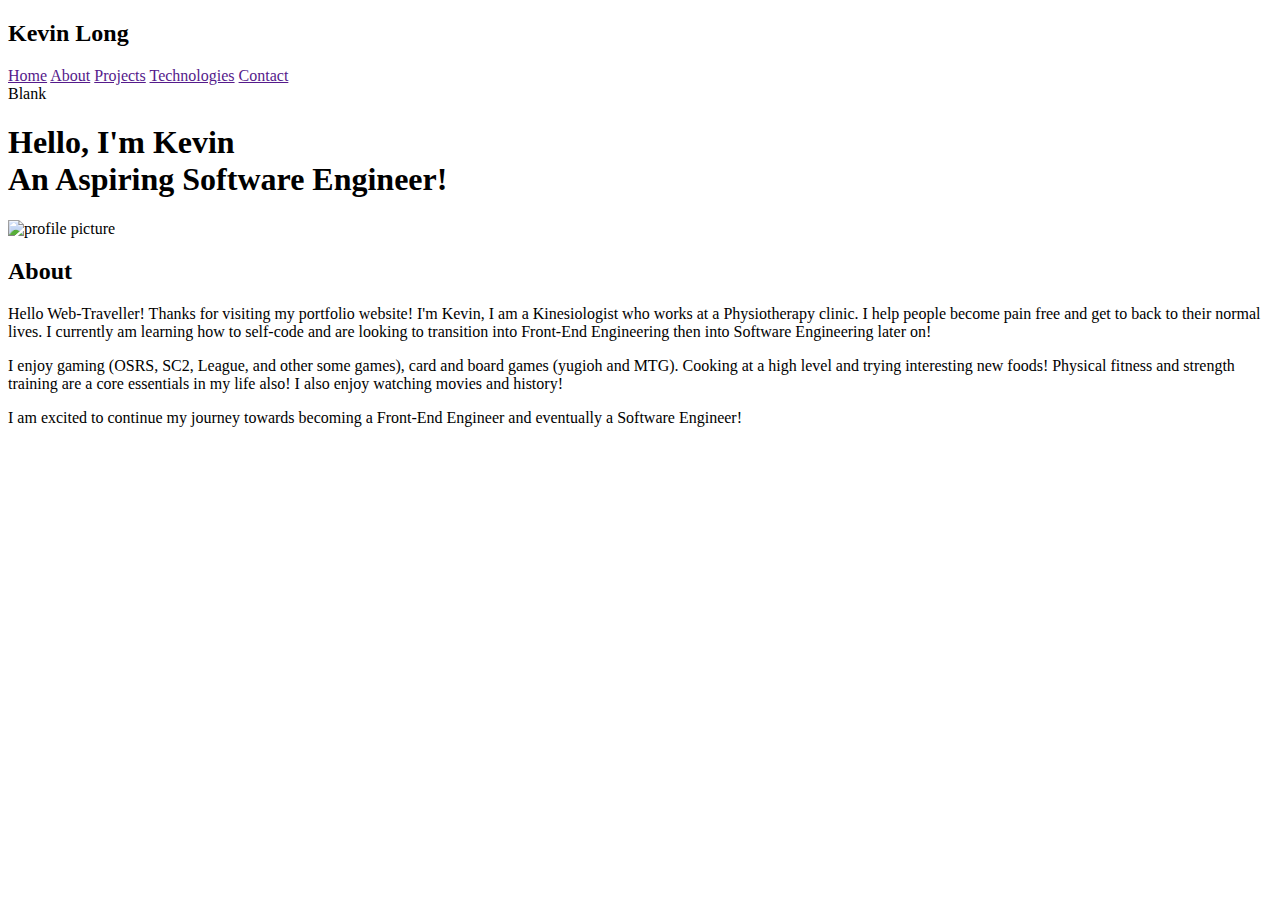
==== index.html @ 636cba10 "Testing Commit Changes" ====
<!DOCTYPE html>
    <body class = 'main'>
        <head>
            <meta charset="UTF-8" />
            <meta http-equiv="X-UA-Compatible" content="IE=edge" />
            <meta name="viewport" content="width=device-width, initial-scale=1.0" />
            <link rel="stylesheet" type="text/css" href="/CSS Styling/Mainsite-styling.css"/> 
            <!-- <link rel="stylesheet" type="text/css" href="/CSS Styling/Mainsite-styling.css"/> -->
        </head>

        <nav class ='nav-bar'>
            
            <div class = 'nav-items'>
                <div id = 'logo'><h2>Kevin Long</h2></div>
                <div class = 'nav-item'>
                    <a class = 'nav-item' href = "">Home</a>
                    <a class = 'nav-item' href = "">About</a>
                    <a class = 'nav-item' href = "">Projects</a>
                    <a class = 'nav-item' href = "">Technologies</a>
                    <a class = 'nav-item' href = "">Contact</a>
                </div>
                <div id ='blank'>Blank</div>
            </div>
          
        </nav>

        <div class = 'main-page'>
            <h1>Hello, I'm Kevin <br> An Aspiring Software Engineer!</h1>
            <img class = 'display-picture' src = './Images/portfolio dp.jpg' alt = 'profile picture'>
        </div>

     
        <div class = 'about'>
            <h2>About</h2>
                <p>
                Hello Web-Traveller! Thanks for visiting my portfolio website! 
                I'm Kevin, I am a Kinesiologist who works at a Physiotherapy clinic. I help people become pain free and get to back to their normal lives. 
                I currently am learning how to self-code and are looking to transition into Front-End Engineering then into Software Engineering later on!
                </p>
                <p>
                I enjoy gaming (OSRS, SC2, League, and other some games), card and board games (yugioh and MTG). Cooking at a high level and trying interesting new foods!
                Physical fitness and strength training are a core essentials in my life also! I also enjoy watching movies and history! 
                </p>

                <p>
                I am excited to continue my journey towards becoming a Front-End Engineer and eventually a Software Engineer!
                </p>
        </div>

        <!--Javascript Section-->
        

        <script>

        </script>
        
    </body>
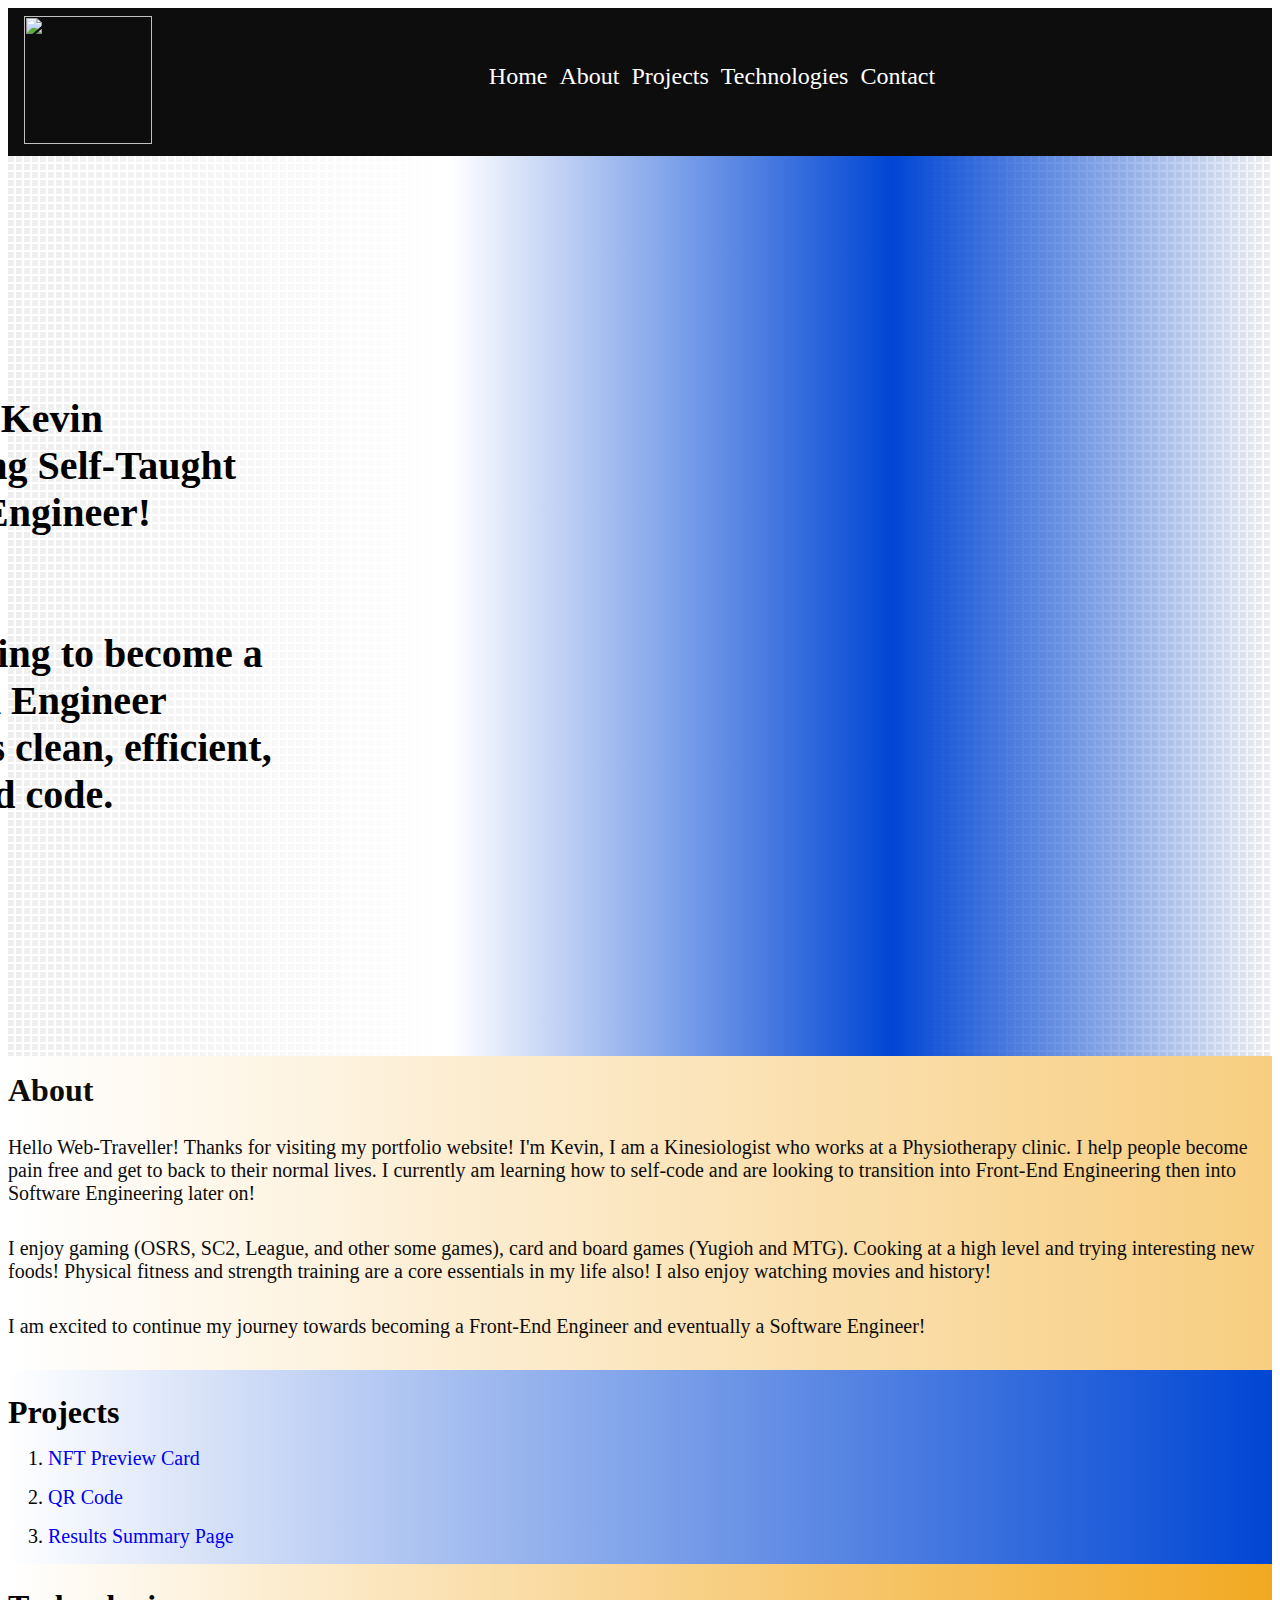
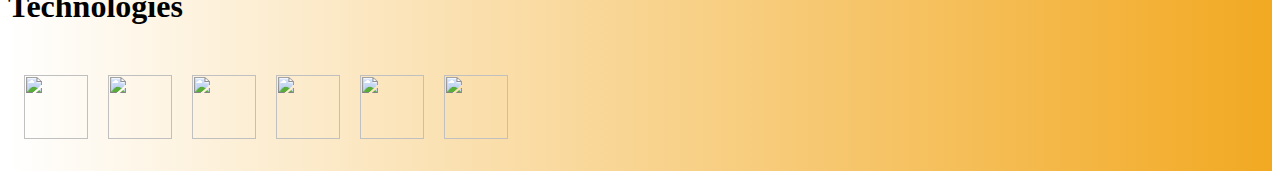
==== commit 0e39e255: "Adjusted some grammar and styling to the welcome message" ====
--- a/index.html
+++ b/index.html
@@ -11,26 +11,35 @@
         <nav class ='nav-bar'>
             
             <div class = 'nav-items'>
-                <div id = 'logo'><h2>Kevin Long</h2></div>
+                <div id = 'logo'><img class = 'logo-image' src = '/Images/logo-transparent.png'></div>
                 <div class = 'nav-item'>
-                    <a class = 'nav-item' href = "">Home</a>
-                    <a class = 'nav-item' href = "">About</a>
-                    <a class = 'nav-item' href = "">Projects</a>
-                    <a class = 'nav-item' href = "">Technologies</a>
-                    <a class = 'nav-item' href = "">Contact</a>
+                    <a class = 'nav-highlight' href = "/index.html">Home</a>
+                    <a class = 'nav-highlight' href = "#about-page">About</a>
+                    <a class = 'nav-highlight' href = "#projects-page">Projects</a>
+                    <a class = 'nav-highlight' href = "#tech-page">Technologies</a>
+                    <a class = 'nav-highlight' href = "/contact-info.html">Contact</a>
                 </div>
-                <div id ='blank'>Blank</div>
+                <div id ='blank'></div>
             </div>
           
         </nav>
 
         <div class = 'main-page'>
-            <h1>Hello, I'm Kevin <br> An Aspiring Software Engineer!</h1>
-            <img class = 'display-picture' src = './Images/portfolio dp.jpg' alt = 'profile picture'>
+            <div class = 'title-intro'>
+                <h1>Hello, I'm Kevin <br> An Aspiring Self-Taught Software Engineer! <br><br><br> I am learning to become a Front-End Engineer <br> who writes clean, efficient, and refined code.</h1>
+            <div class = display-box>
+
+            </div>
+                <img class = 'display-picture' src = './Images/portfolio dp.png' alt = 'profile picture'>
+            </div>
+            
         </div>
 
+
+
+        <!--About Section-->
      
-        <div class = 'about'>
+        <div class = 'about' id ='about-page'>
             <h2>About</h2>
                 <p>
                 Hello Web-Traveller! Thanks for visiting my portfolio website! 
@@ -38,13 +47,37 @@
                 I currently am learning how to self-code and are looking to transition into Front-End Engineering then into Software Engineering later on!
                 </p>
                 <p>
-                I enjoy gaming (OSRS, SC2, League, and other some games), card and board games (yugioh and MTG). Cooking at a high level and trying interesting new foods!
+                I enjoy gaming (OSRS, SC2, League, and other some games), card and board games (Yugioh and MTG). Cooking at a high level and trying interesting new foods!
                 Physical fitness and strength training are a core essentials in my life also! I also enjoy watching movies and history! 
                 </p>
 
                 <p>
                 I am excited to continue my journey towards becoming a Front-End Engineer and eventually a Software Engineer!
                 </p>
+        </div>
+
+        <!--Projects Section-->
+        <div class = 'projects' id='projects-page'>
+            <h2>Projects</h2>
+            <ol class = 'projects-list'>
+                <li><a href = 'https://nft-preview-card-six-tau.vercel.app'>NFT Preview Card</a></li>
+                <li><a href = 'https://qr-code-theta-lyart.vercel.app'>QR Code</a></li>
+                <li><a href = 'https://results-summary-component-pi-livid.vercel.app'>Results Summary Page</a></li>
+            </ol>
+        </div>
+
+        <!--Technologies Section-->
+
+        <div class = 'technologies' id = 'tech-page'>
+            <h2>Technologies</h2>
+            <img src="https://cdn.jsdelivr.net/gh/devicons/devicon/icons/html5/html5-original-wordmark.svg" />
+            <img src="https://cdn.jsdelivr.net/gh/devicons/devicon/icons/css3/css3-original-wordmark.svg" />
+            <img src="https://cdn.jsdelivr.net/gh/devicons/devicon/icons/javascript/javascript-original.svg" />
+            <img src="https://cdn.jsdelivr.net/gh/devicons/devicon/icons/vscode/vscode-original-wordmark.svg" />  
+            <img src="https://cdn.jsdelivr.net/gh/devicons/devicon/icons/python/python-original.svg" />
+            <img src="https://cdn.jsdelivr.net/gh/devicons/devicon/icons/git/git-original-wordmark.svg" />
+          
+
         </div>
 
         <!--Javascript Section-->
--- a/CSS Styling/Mainsite-styling.css
+++ b/CSS Styling/Mainsite-styling.css
@@ -0,0 +1,212 @@
+
+.body {
+    
+    
+}
+
+
+/* Navigation Bar Styling */
+.nav-bar {
+    margin: 0rem;
+    padding: 0rem;
+    background-color: #0D0D0D;
+    
+}
+
+#logo {
+    margin-left: 1rem;
+    display: flex;
+    justify-content: center;
+    align-items: center;
+   
+}
+
+.logo-image {
+    padding-top: 0.5rem;
+    height: 8rem;
+    width: 8rem;
+}
+
+.nav-items a, #logo {
+    color: white;
+    padding-bottom: 0.75rem;
+    padding-right: 0.625;
+    margin-right: 0.75rem;
+    text-decoration: none;
+  
+}
+
+.nav-items {
+    color: white;
+    display: inline-flex;
+    display: flex;
+    flex-direction: row;
+    justify-content: space-between; 
+}
+
+.nav-item {
+    display: flex;
+    justify-content: center;
+    align-items: center;
+    font-size: 1.5rem;
+}
+
+
+.nav-highlight:hover {
+    color: gray;
+    transition: opacity 0.15;
+}
+/* Main Page Styling*/
+
+.main-page {
+    display: flex;
+    margin:0;
+    height: 100vh;
+    align-items: center;
+    justify-content: center;
+    background-color: #fff;
+    background-image:linear-gradient(to right, transparent 0%, #fff 35%, #0046D4 70%, transparent 100%), url([data-uri]);
+    /*Credits -> From: https://freefrontend.com/css-background-patterns/ - created by Chris Smith on January 30, 2019*/
+
+    
+}
+
+.title-intro {
+    display: flex;
+    align-items: center;
+    justify-content: center;
+    padding-right: 4rem;
+    
+}
+
+.title-intro h1 {
+    margin-right: 3rem;
+    padding-right: 3rem;
+    transition: opacity 0.15s;
+    font-size: 2.5rem;
+    
+}
+
+.title-intro h1:hover {
+    cursor: pointer;
+    animation: color-change 5s infinite;
+}
+
+@keyframes color-change {
+  0% { color: rgb(0, 0, 0); }
+  25% {color: #0046D4}
+  50% { color: rgb(134, 5, 95); }
+  75% {color: rgb(3, 165, 89)}
+  100% { color:#01246b; }
+}
+
+
+.display-picture {
+    object-fit: cover;
+    width: 50rem;
+    height: 50rem;
+    padding-left: 4rem;
+    margin-left: 15rem;
+    margin-right: 13rem;
+    padding-bottom: 3rem;
+    border-radius: 100%;
+    
+    
+
+}
+
+.display-picture:hover {
+    border-radius:0;
+   
+}
+
+.display-box {
+    display: flex;
+}
+
+/*About Section Styling*/
+
+.about {
+    background-image: linear-gradient(to right, rgba(255,0,0,0), #F2A922);
+    background-size: 175% 175%;
+    margin-top: 0rem;
+    margin-bottom: 0rem;
+    padding: 0rem;
+}
+    
+
+.about h2 {
+    margin-top: 0rem;
+    padding-top: 1rem;
+    font-size: 2rem;
+}
+
+.about h2, p {
+    color: #0D0D0D;
+}
+
+.about p {
+    font-size: 1.25rem;
+    margin: 0rem;
+    padding-bottom: 2rem;
+}
+
+/*Projects Section Styling*/
+
+.projects {
+    background-image: linear-gradient(to right, rgba(255,0,0,0), #0046D4);
+    margin-bottom: 0rem;
+    padding-bottom: 0rem;
+    
+}
+
+.projects h2 {
+    margin-top: 0rem;
+    margin-bottom: 0rem;
+    padding-top: 1.5rem;
+    font-size: 2rem;
+}
+
+.projects-list li {
+    font-size: 1.25rem;
+    padding-bottom: 1rem;
+ 
+    
+}
+
+.projects-list li a {
+    text-decoration: none;
+}
+
+.projects-list {
+    margin-bottom: 0rem;
+}
+
+/*Technologies Styling Section*/
+
+.technologies {
+    background-image: linear-gradient(to right, rgba(255,0,0,0), #F2A922);
+    margin-top: 0rem;
+  
+}
+
+.technologies img {
+    height: 4rem;
+    width: 4rem;
+    padding-left: 1rem;
+    padding-bottom: 2rem;
+    transition: padding 0.15s;
+}
+
+.technologies img:hover {
+    cursor: pointer;
+    padding-bottom: 0.2rem;
+}
+
+.technologies h2 {
+    padding-top: 1.5rem;
+    padding-bottom: 1.5rem;
+    margin-top: 0rem;
+    font-size: 2rem;
+    
+}--- a/CSS Styling/Mainsite-styling.css
+++ b/CSS Styling/Mainsite-styling.css
@@ -0,0 +1,212 @@
+
+.body {
+    
+    
+}
+
+
+/* Navigation Bar Styling */
+.nav-bar {
+    margin: 0rem;
+    padding: 0rem;
+    background-color: #0D0D0D;
+    
+}
+
+#logo {
+    margin-left: 1rem;
+    display: flex;
+    justify-content: center;
+    align-items: center;
+   
+}
+
+.logo-image {
+    padding-top: 0.5rem;
+    height: 8rem;
+    width: 8rem;
+}
+
+.nav-items a, #logo {
+    color: white;
+    padding-bottom: 0.75rem;
+    padding-right: 0.625;
+    margin-right: 0.75rem;
+    text-decoration: none;
+  
+}
+
+.nav-items {
+    color: white;
+    display: inline-flex;
+    display: flex;
+    flex-direction: row;
+    justify-content: space-between; 
+}
+
+.nav-item {
+    display: flex;
+    justify-content: center;
+    align-items: center;
+    font-size: 1.5rem;
+}
+
+
+.nav-highlight:hover {
+    color: gray;
+    transition: opacity 0.15;
+}
+/* Main Page Styling*/
+
+.main-page {
+    display: flex;
+    margin:0;
+    height: 100vh;
+    align-items: center;
+    justify-content: center;
+    background-color: #fff;
+    background-image:linear-gradient(to right, transparent 0%, #fff 35%, #0046D4 70%, transparent 100%), url([data-uri]);
+    /*Credits -> From: https://freefrontend.com/css-background-patterns/ - created by Chris Smith on January 30, 2019*/
+
+    
+}
+
+.title-intro {
+    display: flex;
+    align-items: center;
+    justify-content: center;
+    padding-right: 4rem;
+    
+}
+
+.title-intro h1 {
+    margin-right: 3rem;
+    padding-right: 3rem;
+    transition: opacity 0.15s;
+    font-size: 2.5rem;
+    
+}
+
+.title-intro h1:hover {
+    cursor: pointer;
+    animation: color-change 5s infinite;
+}
+
+@keyframes color-change {
+  0% { color: rgb(0, 0, 0); }
+  25% {color: #0046D4}
+  50% { color: rgb(134, 5, 95); }
+  75% {color: rgb(3, 165, 89)}
+  100% { color:#01246b; }
+}
+
+
+.display-picture {
+    object-fit: cover;
+    width: 50rem;
+    height: 50rem;
+    padding-left: 4rem;
+    margin-left: 15rem;
+    margin-right: 13rem;
+    padding-bottom: 3rem;
+    border-radius: 100%;
+    
+    
+
+}
+
+.display-picture:hover {
+    border-radius:0;
+   
+}
+
+.display-box {
+    display: flex;
+}
+
+/*About Section Styling*/
+
+.about {
+    background-image: linear-gradient(to right, rgba(255,0,0,0), #F2A922);
+    background-size: 175% 175%;
+    margin-top: 0rem;
+    margin-bottom: 0rem;
+    padding: 0rem;
+}
+    
+
+.about h2 {
+    margin-top: 0rem;
+    padding-top: 1rem;
+    font-size: 2rem;
+}
+
+.about h2, p {
+    color: #0D0D0D;
+}
+
+.about p {
+    font-size: 1.25rem;
+    margin: 0rem;
+    padding-bottom: 2rem;
+}
+
+/*Projects Section Styling*/
+
+.projects {
+    background-image: linear-gradient(to right, rgba(255,0,0,0), #0046D4);
+    margin-bottom: 0rem;
+    padding-bottom: 0rem;
+    
+}
+
+.projects h2 {
+    margin-top: 0rem;
+    margin-bottom: 0rem;
+    padding-top: 1.5rem;
+    font-size: 2rem;
+}
+
+.projects-list li {
+    font-size: 1.25rem;
+    padding-bottom: 1rem;
+ 
+    
+}
+
+.projects-list li a {
+    text-decoration: none;
+}
+
+.projects-list {
+    margin-bottom: 0rem;
+}
+
+/*Technologies Styling Section*/
+
+.technologies {
+    background-image: linear-gradient(to right, rgba(255,0,0,0), #F2A922);
+    margin-top: 0rem;
+  
+}
+
+.technologies img {
+    height: 4rem;
+    width: 4rem;
+    padding-left: 1rem;
+    padding-bottom: 2rem;
+    transition: padding 0.15s;
+}
+
+.technologies img:hover {
+    cursor: pointer;
+    padding-bottom: 0.2rem;
+}
+
+.technologies h2 {
+    padding-top: 1.5rem;
+    padding-bottom: 1.5rem;
+    margin-top: 0rem;
+    font-size: 2rem;
+    
+}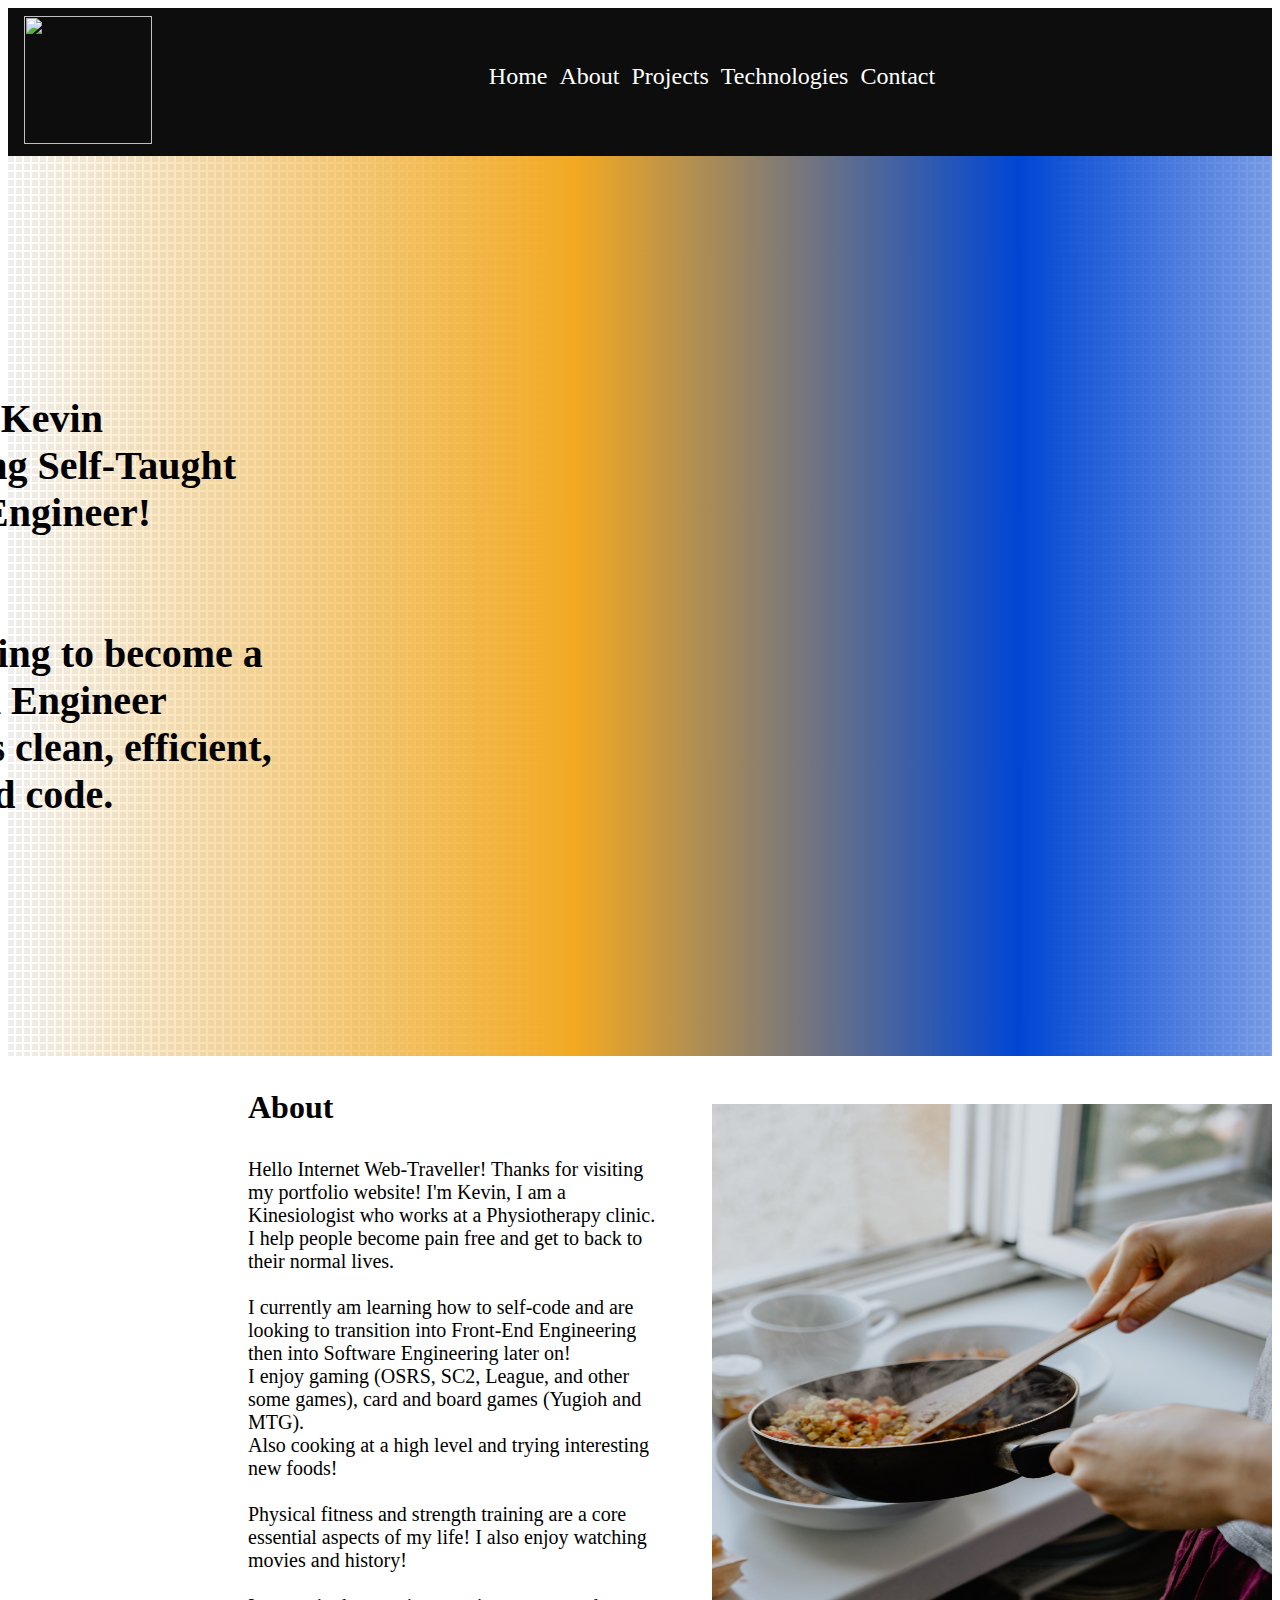
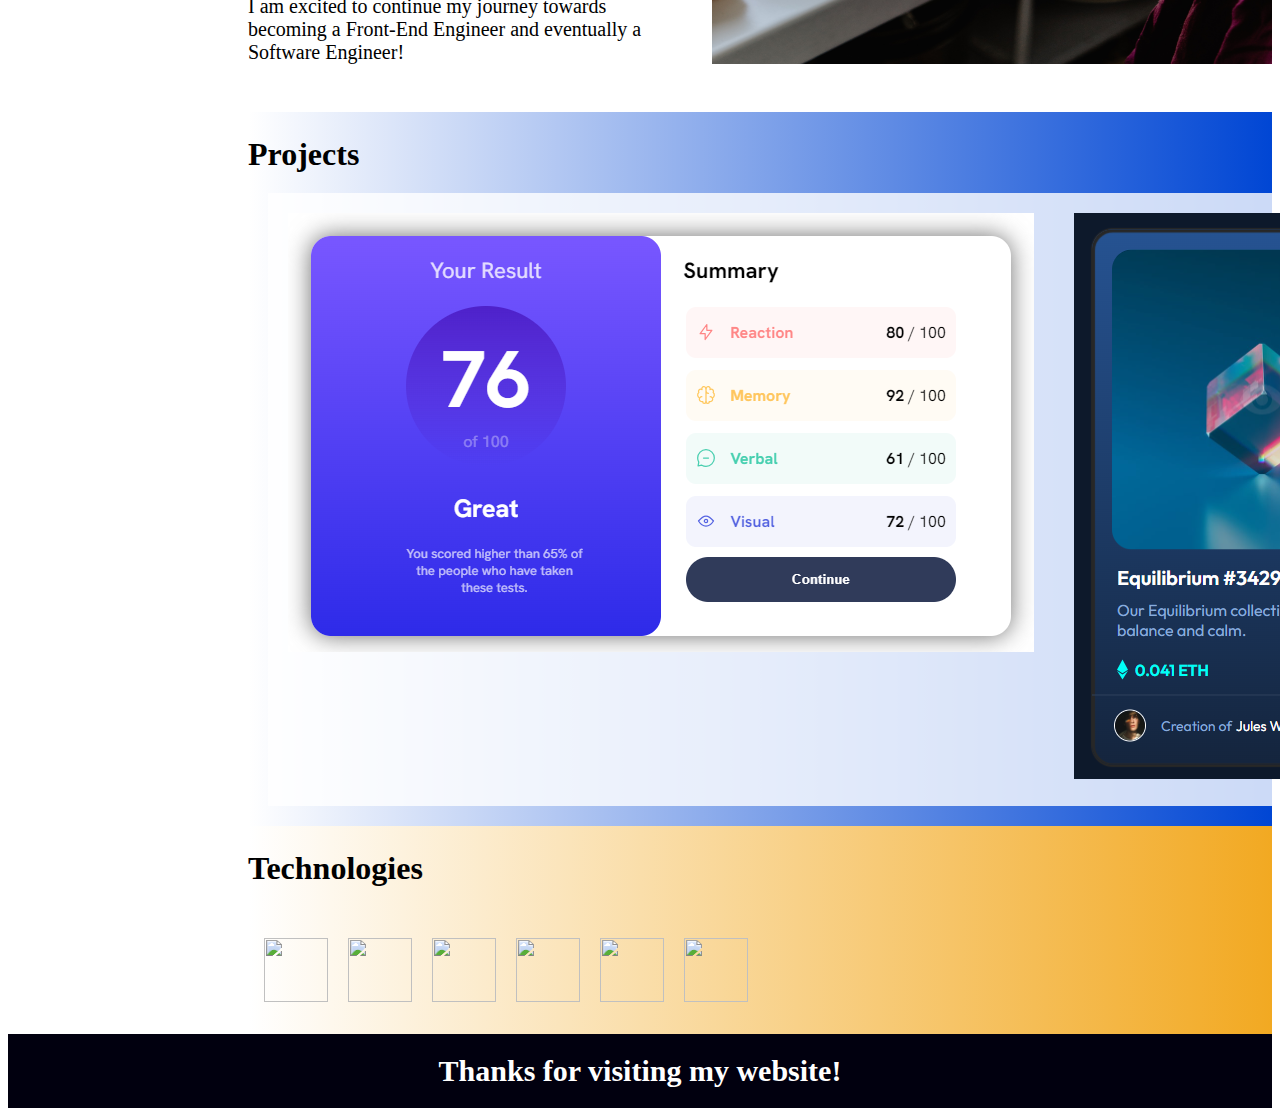
==== commit a50a7dcc: "Updated CSS styling for main background gradient" ====
--- a/index.html
+++ b/index.html
@@ -38,32 +38,46 @@
 
 
         <!--About Section-->
-     
-        <div class = 'about' id ='about-page'>
-            <h2>About</h2>
-                <p>
-                Hello Web-Traveller! Thanks for visiting my portfolio website! 
-                I'm Kevin, I am a Kinesiologist who works at a Physiotherapy clinic. I help people become pain free and get to back to their normal lives. 
-                I currently am learning how to self-code and are looking to transition into Front-End Engineering then into Software Engineering later on!
-                </p>
-                <p>
-                I enjoy gaming (OSRS, SC2, League, and other some games), card and board games (Yugioh and MTG). Cooking at a high level and trying interesting new foods!
-                Physical fitness and strength training are a core essentials in my life also! I also enjoy watching movies and history! 
+        
+        <div class = 'about' id ='about-page'> 
+                <div class = 'about-info'>
+                    <h2 class = 'about-title'>About</h2>
+                    <p>
+                    Hello Internet Web-Traveller! Thanks for visiting my portfolio website! 
+                    I'm Kevin, I am a Kinesiologist who works at a Physiotherapy clinic. <br> I help people become pain free and get to back to their normal lives. 
+                    <br><br>I currently am learning how to self-code and are looking to transition into Front-End Engineering then into Software Engineering later on!<br>
+                    I enjoy gaming (OSRS, SC2, League, and other some games), card and board games (Yugioh and MTG). <br> Also cooking at a high level and trying interesting new foods!
+                    <br><br>Physical fitness and strength training are a core essential aspects of my life! I also enjoy watching movies and history! 
+                    <br><br>
+                    I am excited to continue my journey towards becoming a Front-End Engineer and eventually a Software Engineer!
                 </p>
 
-                <p>
-                I am excited to continue my journey towards becoming a Front-End Engineer and eventually a Software Engineer!
+                </div>
+                
+                
                 </p>
+                <div class = 'cooking-image'>
+                    <img src = '/Images/about-cooking.jpg'>
+                </div>
+                
+                
+               
         </div>
 
         <!--Projects Section-->
         <div class = 'projects' id='projects-page'>
             <h2>Projects</h2>
-            <ol class = 'projects-list'>
+            <div class = 'projects-grid-container'>
+                <div class = 'project-grid-item'><a href = 'https://results-summary-component-pi-livid.vercel.app'><img src = '/Images/results-summary-project-image.png'></a></div>
+                <div class = 'project-grid-item'><a href = 'https://nft-preview-card-six-tau.vercel.app'><img src = '/Images/NFT-project-image.png'></a></div>
+                <div class = 'project-grid-item'><a href = 'https://qr-code-theta-lyart.vercel.app'><img src = '/Images/QR-project-image.png'></a></div>
+             
+            </div>
+            <!-- <ol class = 'projects-list'>
                 <li><a href = 'https://nft-preview-card-six-tau.vercel.app'>NFT Preview Card</a></li>
                 <li><a href = 'https://qr-code-theta-lyart.vercel.app'>QR Code</a></li>
                 <li><a href = 'https://results-summary-component-pi-livid.vercel.app'>Results Summary Page</a></li>
-            </ol>
+            </ol> -->
         </div>
 
         <!--Technologies Section-->
@@ -80,6 +94,13 @@
 
         </div>
 
+        <!--Footer section-->
+        <div class = 'footer'>
+            <h2>
+                Thanks for visiting my website!
+            </h2>
+        </div>
+
         <!--Javascript Section-->
         
 
--- a/CSS Styling/Mainsite-styling.css
+++ b/CSS Styling/Mainsite-styling.css
@@ -65,7 +65,7 @@
     align-items: center;
     justify-content: center;
     background-color: #fff;
-    background-image:linear-gradient(to right, transparent 0%, #fff 35%, #0046D4 70%, transparent 100%), url([data-uri]);
+    background-image:linear-gradient(to right, transparent 0%, #F2A922 45%, #0046D4 80%, transparent 120%), url([data-uri]);
     /*Credits -> From: https://freefrontend.com/css-background-patterns/ - created by Chris Smith on January 30, 2019*/
 
     
@@ -116,7 +116,9 @@
 }
 
 .display-picture:hover {
-    border-radius:0;
+    filter: drop-shadow(1rem 0 0.5rem #01000f);
+    border-radius: 0%;
+    cursor: pointer;
    
 }
 
@@ -127,22 +129,43 @@
 /*About Section Styling*/
 
 .about {
-    background-image: linear-gradient(to right, rgba(255,0,0,0), #F2A922);
-    background-size: 175% 175%;
-    margin-top: 0rem;
-    margin-bottom: 0rem;
-    padding: 0rem;
-}
-    
-
-.about h2 {
-    margin-top: 0rem;
+    background-color: white;
+    display: flex;
+    align-items: center;
+    justify-content: left;
+    flex-direction: row;
+  
+    
+
+}
+    
+
+.about-info {
+    margin-left: 15rem;
+  
+}
+
+.about img {
+    margin-left: 3rem;
+    margin-top: 3rem;
+    margin-bottom: 3rem;
+    width: 35rem;
+    height: 35rem;
+    
+   
+}
+
+
+.about-title {
+    margin-top: 0rem;
+    margin-bottom: 2rem;
     padding-top: 1rem;
     font-size: 2rem;
-}
-
-.about h2, p {
-    color: #0D0D0D;
+    
+}
+
+.about-title, p {
+    color: black;
 }
 
 .about p {
@@ -151,12 +174,19 @@
     padding-bottom: 2rem;
 }
 
+.cooking-image {
+    display: flex;
+   
+}
+
 /*Projects Section Styling*/
 
 .projects {
     background-image: linear-gradient(to right, rgba(255,0,0,0), #0046D4);
     margin-bottom: 0rem;
     padding-bottom: 0rem;
+    margin-left: 15rem;
+  
     
 }
 
@@ -167,6 +197,19 @@
     font-size: 2rem;
 }
 
+
+.projects-grid-container {
+    display: grid;
+    grid-template-columns: 1fr 1fr 1fr;
+    padding: 1.25rem;
+  }
+  .project-grid-item {
+    background-color: rgba(255, 255, 255, 0.8);
+    padding: 20px;
+    font-size: 30px;
+    text-align: center;
+  }
+/* 
 .projects-list li {
     font-size: 1.25rem;
     padding-bottom: 1rem;
@@ -176,7 +219,7 @@
 
 .projects-list li a {
     text-decoration: none;
-}
+} */
 
 .projects-list {
     margin-bottom: 0rem;
@@ -187,6 +230,7 @@
 .technologies {
     background-image: linear-gradient(to right, rgba(255,0,0,0), #F2A922);
     margin-top: 0rem;
+    margin-left: 15rem;
   
 }
 
@@ -200,7 +244,7 @@
 
 .technologies img:hover {
     cursor: pointer;
-    padding-bottom: 0.2rem;
+    padding-bottom: 1rem;
 }
 
 .technologies h2 {
@@ -209,4 +253,21 @@
     margin-top: 0rem;
     font-size: 2rem;
     
+}
+
+/* Footer Styling */
+
+.footer {
+    display: flex;
+    align-items: center;
+    justify-content: center;
+    background-color:#01000f;
+    font-size: 1.25rem;
+    
+}
+
+.footer h2 {
+    padding: 1.25rem;
+    color:white;
+    margin: 0rem;
 }--- a/CSS Styling/Mainsite-styling.css
+++ b/CSS Styling/Mainsite-styling.css
@@ -65,7 +65,7 @@
     align-items: center;
     justify-content: center;
     background-color: #fff;
-    background-image:linear-gradient(to right, transparent 0%, #fff 35%, #0046D4 70%, transparent 100%), url([data-uri]);
+    background-image:linear-gradient(to right, transparent 0%, #F2A922 45%, #0046D4 80%, transparent 120%), url([data-uri]);
     /*Credits -> From: https://freefrontend.com/css-background-patterns/ - created by Chris Smith on January 30, 2019*/
 
     
@@ -116,7 +116,9 @@
 }
 
 .display-picture:hover {
-    border-radius:0;
+    filter: drop-shadow(1rem 0 0.5rem #01000f);
+    border-radius: 0%;
+    cursor: pointer;
    
 }
 
@@ -127,22 +129,43 @@
 /*About Section Styling*/
 
 .about {
-    background-image: linear-gradient(to right, rgba(255,0,0,0), #F2A922);
-    background-size: 175% 175%;
-    margin-top: 0rem;
-    margin-bottom: 0rem;
-    padding: 0rem;
-}
-    
-
-.about h2 {
-    margin-top: 0rem;
+    background-color: white;
+    display: flex;
+    align-items: center;
+    justify-content: left;
+    flex-direction: row;
+  
+    
+
+}
+    
+
+.about-info {
+    margin-left: 15rem;
+  
+}
+
+.about img {
+    margin-left: 3rem;
+    margin-top: 3rem;
+    margin-bottom: 3rem;
+    width: 35rem;
+    height: 35rem;
+    
+   
+}
+
+
+.about-title {
+    margin-top: 0rem;
+    margin-bottom: 2rem;
     padding-top: 1rem;
     font-size: 2rem;
-}
-
-.about h2, p {
-    color: #0D0D0D;
+    
+}
+
+.about-title, p {
+    color: black;
 }
 
 .about p {
@@ -151,12 +174,19 @@
     padding-bottom: 2rem;
 }
 
+.cooking-image {
+    display: flex;
+   
+}
+
 /*Projects Section Styling*/
 
 .projects {
     background-image: linear-gradient(to right, rgba(255,0,0,0), #0046D4);
     margin-bottom: 0rem;
     padding-bottom: 0rem;
+    margin-left: 15rem;
+  
     
 }
 
@@ -167,6 +197,19 @@
     font-size: 2rem;
 }
 
+
+.projects-grid-container {
+    display: grid;
+    grid-template-columns: 1fr 1fr 1fr;
+    padding: 1.25rem;
+  }
+  .project-grid-item {
+    background-color: rgba(255, 255, 255, 0.8);
+    padding: 20px;
+    font-size: 30px;
+    text-align: center;
+  }
+/* 
 .projects-list li {
     font-size: 1.25rem;
     padding-bottom: 1rem;
@@ -176,7 +219,7 @@
 
 .projects-list li a {
     text-decoration: none;
-}
+} */
 
 .projects-list {
     margin-bottom: 0rem;
@@ -187,6 +230,7 @@
 .technologies {
     background-image: linear-gradient(to right, rgba(255,0,0,0), #F2A922);
     margin-top: 0rem;
+    margin-left: 15rem;
   
 }
 
@@ -200,7 +244,7 @@
 
 .technologies img:hover {
     cursor: pointer;
-    padding-bottom: 0.2rem;
+    padding-bottom: 1rem;
 }
 
 .technologies h2 {
@@ -209,4 +253,21 @@
     margin-top: 0rem;
     font-size: 2rem;
     
+}
+
+/* Footer Styling */
+
+.footer {
+    display: flex;
+    align-items: center;
+    justify-content: center;
+    background-color:#01000f;
+    font-size: 1.25rem;
+    
+}
+
+.footer h2 {
+    padding: 1.25rem;
+    color:white;
+    margin: 0rem;
 }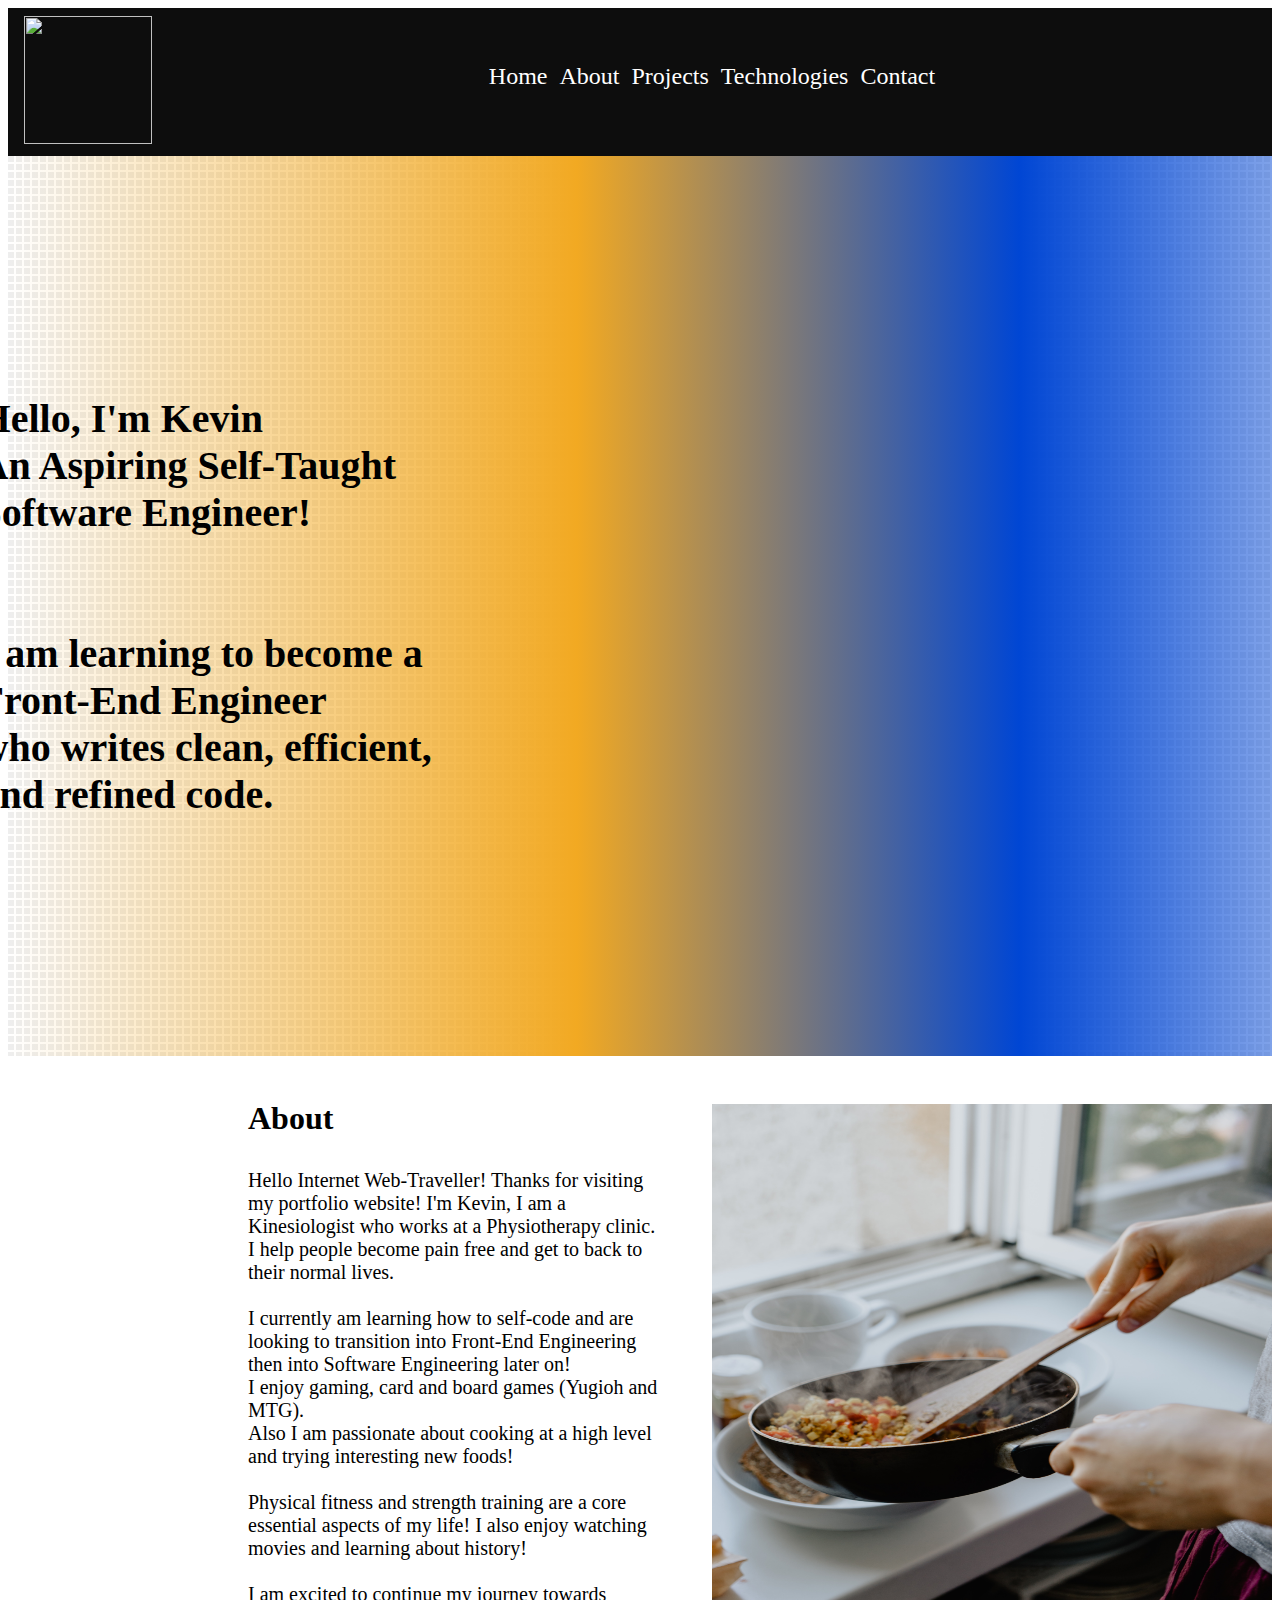
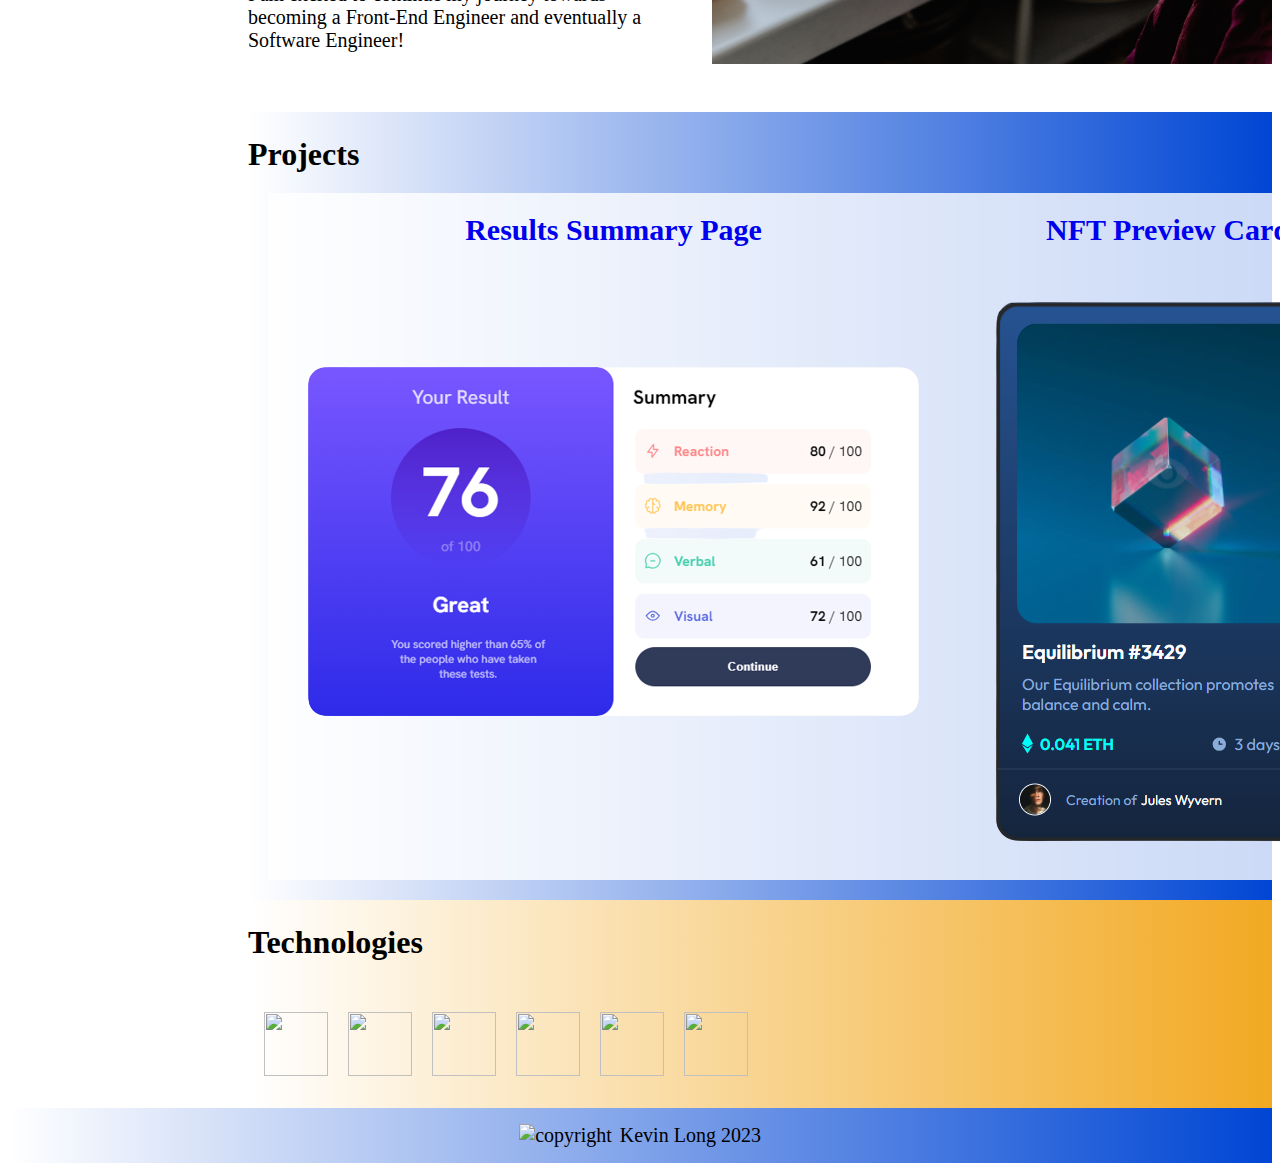
==== commit 92aea75f: "Styled projects section and removed backgrounds from the images" ====
--- a/index.html
+++ b/index.html
@@ -46,8 +46,8 @@
                     Hello Internet Web-Traveller! Thanks for visiting my portfolio website! 
                     I'm Kevin, I am a Kinesiologist who works at a Physiotherapy clinic. <br> I help people become pain free and get to back to their normal lives. 
                     <br><br>I currently am learning how to self-code and are looking to transition into Front-End Engineering then into Software Engineering later on!<br>
-                    I enjoy gaming (OSRS, SC2, League, and other some games), card and board games (Yugioh and MTG). <br> Also cooking at a high level and trying interesting new foods!
-                    <br><br>Physical fitness and strength training are a core essential aspects of my life! I also enjoy watching movies and history! 
+                    I enjoy gaming, card and board games (Yugioh and MTG). <br> Also I am passionate about cooking at a high level and trying interesting new foods!
+                    <br><br>Physical fitness and strength training are a core essential aspects of my life! I also enjoy watching movies and learning about history! 
                     <br><br>
                     I am excited to continue my journey towards becoming a Front-End Engineer and eventually a Software Engineer!
                 </p>
@@ -68,16 +68,14 @@
         <div class = 'projects' id='projects-page'>
             <h2>Projects</h2>
             <div class = 'projects-grid-container'>
-                <div class = 'project-grid-item'><a href = 'https://results-summary-component-pi-livid.vercel.app'><img src = '/Images/results-summary-project-image.png'></a></div>
-                <div class = 'project-grid-item'><a href = 'https://nft-preview-card-six-tau.vercel.app'><img src = '/Images/NFT-project-image.png'></a></div>
-                <div class = 'project-grid-item'><a href = 'https://qr-code-theta-lyart.vercel.app'><img src = '/Images/QR-project-image.png'></a></div>
+                <div class = 'project-grid-item' id = 'project-title'><a href = 'https://results-summary-component-pi-livid.vercel.app' target="_blank">Results Summary Page</a></div>
+                <div class = 'project-grid-item' id = 'project-title'><a href = 'https://nft-preview-card-six-tau.vercel.app' target="_blank">NFT Preview Card</a></div>
+                <div class = 'project-grid-item' id = 'project-title'><a href = 'https://qr-code-theta-lyart.vercel.app' target="_blank">QR Code</a></div>
+                <div class = 'project-grid-item' id = 'results-summary-project'><a href = 'https://results-summary-component-pi-livid.vercel.app' target="_blank"><img src = '/Images/results-summary-project-image.png'></a></div>
+                <div class = 'project-grid-item'><a href = 'https://nft-preview-card-six-tau.vercel.app' target="_blank"><img src = '/Images/NFT-project-image.png'></a></div>
+                <div class = 'project-grid-item' id= 'QR'><a href = 'https://qr-code-theta-lyart.vercel.app' target="_blank"><img src = '/Images/QR-project-image.png'></a></div>
              
             </div>
-            <!-- <ol class = 'projects-list'>
-                <li><a href = 'https://nft-preview-card-six-tau.vercel.app'>NFT Preview Card</a></li>
-                <li><a href = 'https://qr-code-theta-lyart.vercel.app'>QR Code</a></li>
-                <li><a href = 'https://results-summary-component-pi-livid.vercel.app'>Results Summary Page</a></li>
-            </ol> -->
         </div>
 
         <!--Technologies Section-->
@@ -96,9 +94,7 @@
 
         <!--Footer section-->
         <div class = 'footer'>
-            <h2>
-                Thanks for visiting my website!
-            </h2>
+                <a class = 'copyright'><img width="22" height="22" src="https://img.icons8.com/ios/50/copyright.png" alt="copyright"/>Kevin Long 2023</a>
         </div>
 
         <!--Javascript Section-->
--- a/CSS Styling/Mainsite-styling.css
+++ b/CSS Styling/Mainsite-styling.css
@@ -75,13 +75,12 @@
     display: flex;
     align-items: center;
     justify-content: center;
-    padding-right: 4rem;
+
     
 }
 
 .title-intro h1 {
-    margin-right: 3rem;
-    padding-right: 3rem;
+    margin-left: 10rem;
     transition: opacity 0.15s;
     font-size: 2.5rem;
     
@@ -209,20 +208,40 @@
     font-size: 30px;
     text-align: center;
   }
-/* 
-.projects-list li {
-    font-size: 1.25rem;
-    padding-bottom: 1rem;
- 
-    
-}
-
-.projects-list li a {
-    text-decoration: none;
-} */
 
 .projects-list {
     margin-bottom: 0rem;
+}
+
+.project-grid-item a img {
+}
+    
+#projec-title {
+    padding-top: 5rem;
+    
+}
+
+#project-title a {
+    padding-top: 6rem;
+    text-decoration: none;
+    font-weight: bolder;
+}
+
+#project-title a:visited {
+    color: black;
+}
+
+#project-title:hover {
+    cursor: pointer;
+}
+
+#results-summary-project {
+    padding-top: 5rem;
+}
+
+
+#QR {
+    padding-top: 4rem;
 }
 
 /*Technologies Styling Section*/
@@ -261,8 +280,9 @@
     display: flex;
     align-items: center;
     justify-content: center;
-    background-color:#01000f;
+    background-image: linear-gradient(to right, rgba(255,0,0,0), #0046D4);
     font-size: 1.25rem;
+    padding-bottom: 1rem;
     
 }
 
@@ -270,4 +290,15 @@
     padding: 1.25rem;
     color:white;
     margin: 0rem;
+}
+
+.copyright img {
+    vertical-align: bottom;
+    padding-right: 0.5rem;
+    padding-top: 1rem;
+ 
+}
+
+.copyright a {
+    font-weight: bolder;
 }--- a/CSS Styling/Mainsite-styling.css
+++ b/CSS Styling/Mainsite-styling.css
@@ -75,13 +75,12 @@
     display: flex;
     align-items: center;
     justify-content: center;
-    padding-right: 4rem;
+
     
 }
 
 .title-intro h1 {
-    margin-right: 3rem;
-    padding-right: 3rem;
+    margin-left: 10rem;
     transition: opacity 0.15s;
     font-size: 2.5rem;
     
@@ -209,20 +208,40 @@
     font-size: 30px;
     text-align: center;
   }
-/* 
-.projects-list li {
-    font-size: 1.25rem;
-    padding-bottom: 1rem;
- 
-    
-}
-
-.projects-list li a {
-    text-decoration: none;
-} */
 
 .projects-list {
     margin-bottom: 0rem;
+}
+
+.project-grid-item a img {
+}
+    
+#projec-title {
+    padding-top: 5rem;
+    
+}
+
+#project-title a {
+    padding-top: 6rem;
+    text-decoration: none;
+    font-weight: bolder;
+}
+
+#project-title a:visited {
+    color: black;
+}
+
+#project-title:hover {
+    cursor: pointer;
+}
+
+#results-summary-project {
+    padding-top: 5rem;
+}
+
+
+#QR {
+    padding-top: 4rem;
 }
 
 /*Technologies Styling Section*/
@@ -261,8 +280,9 @@
     display: flex;
     align-items: center;
     justify-content: center;
-    background-color:#01000f;
+    background-image: linear-gradient(to right, rgba(255,0,0,0), #0046D4);
     font-size: 1.25rem;
+    padding-bottom: 1rem;
     
 }
 
@@ -270,4 +290,15 @@
     padding: 1.25rem;
     color:white;
     margin: 0rem;
+}
+
+.copyright img {
+    vertical-align: bottom;
+    padding-right: 0.5rem;
+    padding-top: 1rem;
+ 
+}
+
+.copyright a {
+    font-weight: bolder;
 }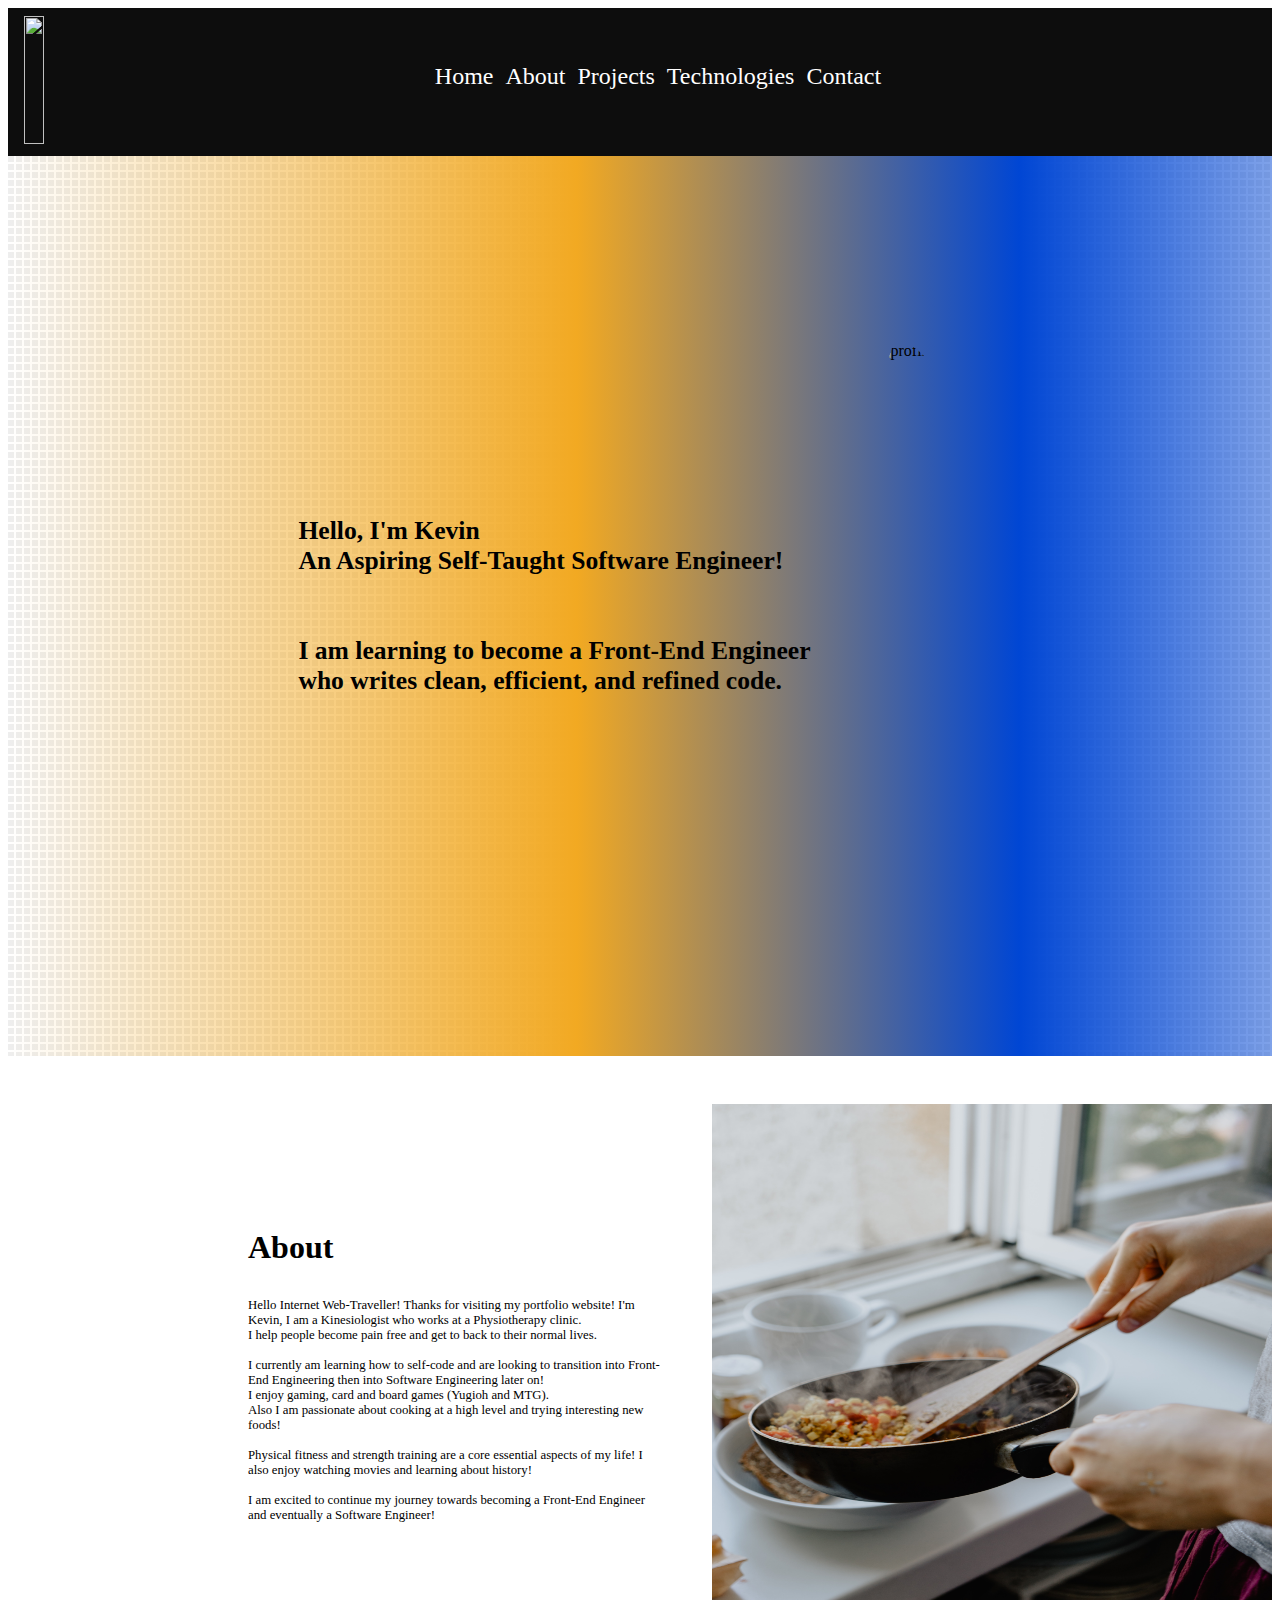
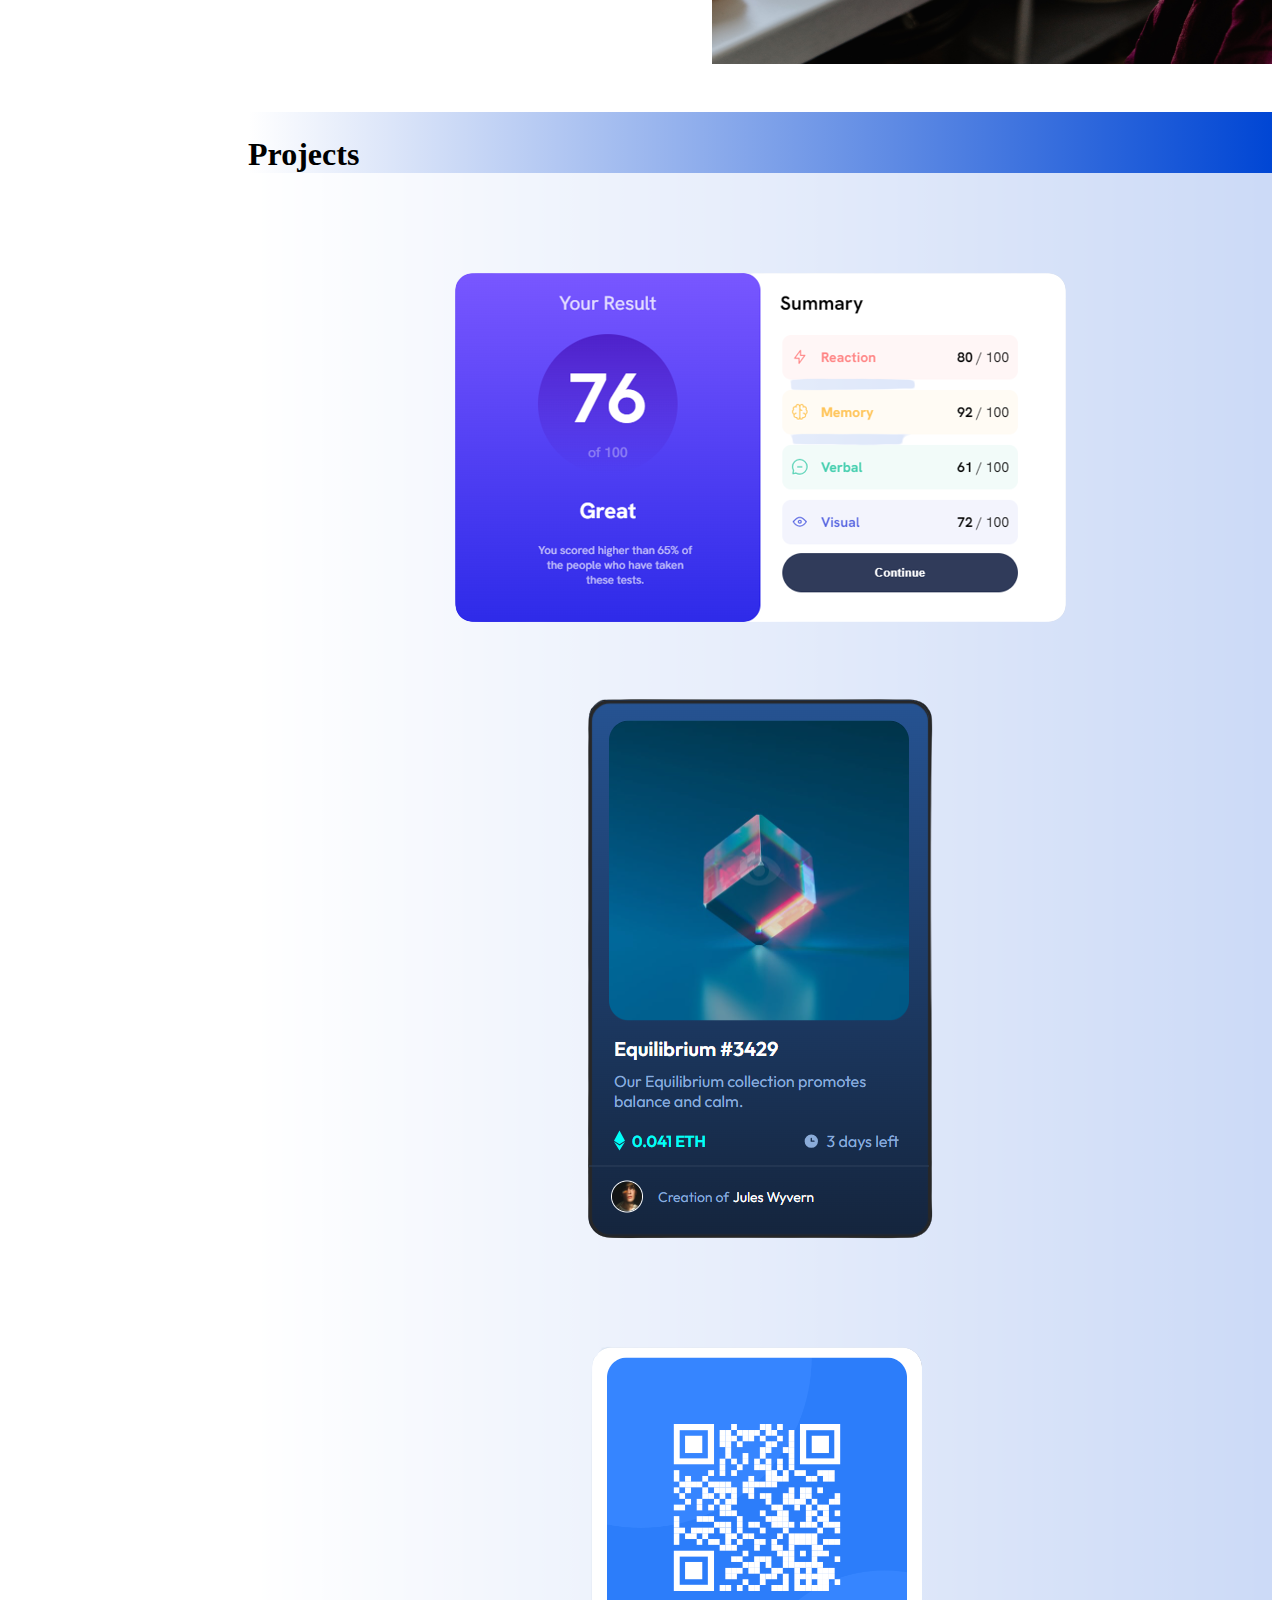
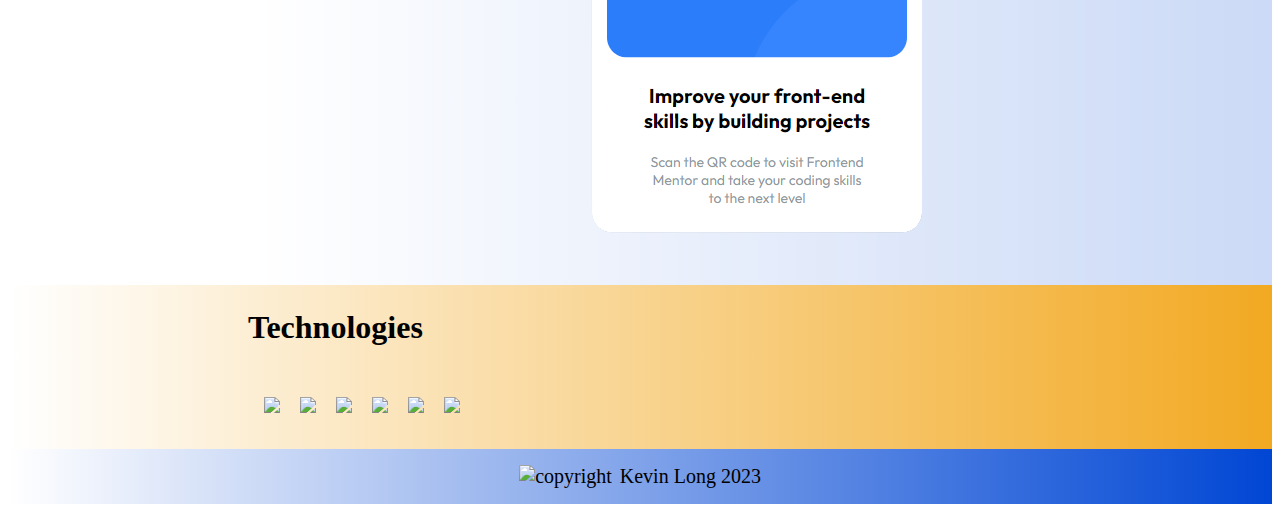
==== commit 53fd26b3: "Removed project images with a background" ====
--- a/index.html
+++ b/index.html
@@ -68,13 +68,13 @@
         <div class = 'projects' id='projects-page'>
             <h2>Projects</h2>
             <div class = 'projects-grid-container'>
-                <div class = 'project-grid-item' id = 'project-title'><a href = 'https://results-summary-component-pi-livid.vercel.app' target="_blank">Results Summary Page</a></div>
-                <div class = 'project-grid-item' id = 'project-title'><a href = 'https://nft-preview-card-six-tau.vercel.app' target="_blank">NFT Preview Card</a></div>
-                <div class = 'project-grid-item' id = 'project-title'><a href = 'https://qr-code-theta-lyart.vercel.app' target="_blank">QR Code</a></div>
+               
                 <div class = 'project-grid-item' id = 'results-summary-project'><a href = 'https://results-summary-component-pi-livid.vercel.app' target="_blank"><img src = '/Images/results-summary-project-image.png'></a></div>
                 <div class = 'project-grid-item'><a href = 'https://nft-preview-card-six-tau.vercel.app' target="_blank"><img src = '/Images/NFT-project-image.png'></a></div>
                 <div class = 'project-grid-item' id= 'QR'><a href = 'https://qr-code-theta-lyart.vercel.app' target="_blank"><img src = '/Images/QR-project-image.png'></a></div>
-             
+                <!-- <div class = 'project-grid-item' id = 'project-title'><a href = 'https://results-summary-component-pi-livid.vercel.app' target="_blank">Results Summary Page</a></div>
+                <div class = 'project-grid-item' id = 'project-title'><a href = 'https://nft-preview-card-six-tau.vercel.app' target="_blank">NFT Preview Card</a></div>
+                <div class = 'project-grid-item' id = 'project-title'><a href = 'https://qr-code-theta-lyart.vercel.app' target="_blank">QR Code</a></div> -->
             </div>
         </div>
 
--- a/CSS Styling/Mainsite-styling.css
+++ b/CSS Styling/Mainsite-styling.css
@@ -1,8 +1,3 @@
-
-.body {
-    
-    
-}
 
 
 /* Navigation Bar Styling */
@@ -10,6 +5,7 @@
     margin: 0rem;
     padding: 0rem;
     background-color: #0D0D0D;
+    overflow: auto;
     
 }
 
@@ -24,7 +20,7 @@
 .logo-image {
     padding-top: 0.5rem;
     height: 8rem;
-    width: 8rem;
+    width:100%;
 }
 
 .nav-items a, #logo {
@@ -61,6 +57,7 @@
 .main-page {
     display: flex;
     margin:0;
+    max-width: 100%;
     height: 100vh;
     align-items: center;
     justify-content: center;
@@ -80,15 +77,15 @@
 }
 
 .title-intro h1 {
-    margin-left: 10rem;
     transition: opacity 0.15s;
-    font-size: 2.5rem;
+    font-size: 2vw;
     
 }
 
 .title-intro h1:hover {
     cursor: pointer;
     animation: color-change 5s infinite;
+    font-size: 2vw;
 }
 
 @keyframes color-change {
@@ -99,17 +96,60 @@
   100% { color:#01246b; }
 }
 
+/* Responsive Styling */
+
+    /*For tablets */
+@media screen and (max-width: 768px) {
+    .title-intro h1 {
+        font-size: 2vw;
+        padding-left: 10rem;
+    }
+
+    .about-info, .projects, .technologies {
+        padding: 0rem;
+    }
+
+
+
+}
+
+@media only screen and (max-width: 620px) {
+    /* For mobile phones: */
+    .nav-bar, .main-page, .about-info, .projects, .technologies, .footer {
+      width: 100%;
+      height: auto;
+
+    }
+
+    .cooking-image {
+        height: 5rem;
+        width: 5rem;
+    }
+
+  }
+
+
+
+  @media screen and (max-width: 650px) {
+    .nav-item {
+        font-size: 3vw;
+    }
+  
+    .logo-image {
+        height: 5rem;
+        max-width: 100%;
+    }
+    
+}
 
 .display-picture {
     object-fit: cover;
-    width: 50rem;
-    height: 50rem;
+    max-width: 100%;
+    height: 30rem;
     padding-left: 4rem;
-    margin-left: 15rem;
-    margin-right: 13rem;
     padding-bottom: 3rem;
     border-radius: 100%;
-    
+    max-width: 100%;
     
 
 }
@@ -118,6 +158,7 @@
     filter: drop-shadow(1rem 0 0.5rem #01000f);
     border-radius: 0%;
     cursor: pointer;
+    
    
 }
 
@@ -140,7 +181,7 @@
     
 
 .about-info {
-    margin-left: 15rem;
+    padding-left: 15rem;
   
 }
 
@@ -168,13 +209,15 @@
 }
 
 .about p {
-    font-size: 1.25rem;
+    font-size: 1vw;
     margin: 0rem;
     padding-bottom: 2rem;
 }
 
 .cooking-image {
     display: flex;
+    max-width: 100%;
+    height: auto;
    
 }
 
@@ -199,13 +242,15 @@
 
 .projects-grid-container {
     display: grid;
-    grid-template-columns: 1fr 1fr 1fr;
-    padding: 1.25rem;
+    grid-template-rows: repeat(auto-fit, minmax(320px, 1fr));
+    grid-area: auto;
+
   }
+
   .project-grid-item {
     background-color: rgba(255, 255, 255, 0.8);
-    padding: 20px;
-    font-size: 30px;
+    padding: 1.25rem;
+    font-size: 2rem;
     text-align: center;
   }
 
@@ -213,9 +258,6 @@
     margin-bottom: 0rem;
 }
 
-.project-grid-item a img {
-}
-    
 #projec-title {
     padding-top: 5rem;
     
@@ -249,16 +291,17 @@
 .technologies {
     background-image: linear-gradient(to right, rgba(255,0,0,0), #F2A922);
     margin-top: 0rem;
-    margin-left: 15rem;
+    padding-left: 15rem;
   
 }
 
 .technologies img {
-    height: 4rem;
-    width: 4rem;
+    height: auto;
+    max-width: 4rem;
     padding-left: 1rem;
     padding-bottom: 2rem;
     transition: padding 0.15s;
+   
 }
 
 .technologies img:hover {
--- a/CSS Styling/Mainsite-styling.css
+++ b/CSS Styling/Mainsite-styling.css
@@ -1,8 +1,3 @@
-
-.body {
-    
-    
-}
 
 
 /* Navigation Bar Styling */
@@ -10,6 +5,7 @@
     margin: 0rem;
     padding: 0rem;
     background-color: #0D0D0D;
+    overflow: auto;
     
 }
 
@@ -24,7 +20,7 @@
 .logo-image {
     padding-top: 0.5rem;
     height: 8rem;
-    width: 8rem;
+    width:100%;
 }
 
 .nav-items a, #logo {
@@ -61,6 +57,7 @@
 .main-page {
     display: flex;
     margin:0;
+    max-width: 100%;
     height: 100vh;
     align-items: center;
     justify-content: center;
@@ -80,15 +77,15 @@
 }
 
 .title-intro h1 {
-    margin-left: 10rem;
     transition: opacity 0.15s;
-    font-size: 2.5rem;
+    font-size: 2vw;
     
 }
 
 .title-intro h1:hover {
     cursor: pointer;
     animation: color-change 5s infinite;
+    font-size: 2vw;
 }
 
 @keyframes color-change {
@@ -99,17 +96,60 @@
   100% { color:#01246b; }
 }
 
+/* Responsive Styling */
+
+    /*For tablets */
+@media screen and (max-width: 768px) {
+    .title-intro h1 {
+        font-size: 2vw;
+        padding-left: 10rem;
+    }
+
+    .about-info, .projects, .technologies {
+        padding: 0rem;
+    }
+
+
+
+}
+
+@media only screen and (max-width: 620px) {
+    /* For mobile phones: */
+    .nav-bar, .main-page, .about-info, .projects, .technologies, .footer {
+      width: 100%;
+      height: auto;
+
+    }
+
+    .cooking-image {
+        height: 5rem;
+        width: 5rem;
+    }
+
+  }
+
+
+
+  @media screen and (max-width: 650px) {
+    .nav-item {
+        font-size: 3vw;
+    }
+  
+    .logo-image {
+        height: 5rem;
+        max-width: 100%;
+    }
+    
+}
 
 .display-picture {
     object-fit: cover;
-    width: 50rem;
-    height: 50rem;
+    max-width: 100%;
+    height: 30rem;
     padding-left: 4rem;
-    margin-left: 15rem;
-    margin-right: 13rem;
     padding-bottom: 3rem;
     border-radius: 100%;
-    
+    max-width: 100%;
     
 
 }
@@ -118,6 +158,7 @@
     filter: drop-shadow(1rem 0 0.5rem #01000f);
     border-radius: 0%;
     cursor: pointer;
+    
    
 }
 
@@ -140,7 +181,7 @@
     
 
 .about-info {
-    margin-left: 15rem;
+    padding-left: 15rem;
   
 }
 
@@ -168,13 +209,15 @@
 }
 
 .about p {
-    font-size: 1.25rem;
+    font-size: 1vw;
     margin: 0rem;
     padding-bottom: 2rem;
 }
 
 .cooking-image {
     display: flex;
+    max-width: 100%;
+    height: auto;
    
 }
 
@@ -199,13 +242,15 @@
 
 .projects-grid-container {
     display: grid;
-    grid-template-columns: 1fr 1fr 1fr;
-    padding: 1.25rem;
+    grid-template-rows: repeat(auto-fit, minmax(320px, 1fr));
+    grid-area: auto;
+
   }
+
   .project-grid-item {
     background-color: rgba(255, 255, 255, 0.8);
-    padding: 20px;
-    font-size: 30px;
+    padding: 1.25rem;
+    font-size: 2rem;
     text-align: center;
   }
 
@@ -213,9 +258,6 @@
     margin-bottom: 0rem;
 }
 
-.project-grid-item a img {
-}
-    
 #projec-title {
     padding-top: 5rem;
     
@@ -249,16 +291,17 @@
 .technologies {
     background-image: linear-gradient(to right, rgba(255,0,0,0), #F2A922);
     margin-top: 0rem;
-    margin-left: 15rem;
+    padding-left: 15rem;
   
 }
 
 .technologies img {
-    height: 4rem;
-    width: 4rem;
+    height: auto;
+    max-width: 4rem;
     padding-left: 1rem;
     padding-bottom: 2rem;
     transition: padding 0.15s;
+   
 }
 
 .technologies img:hover {
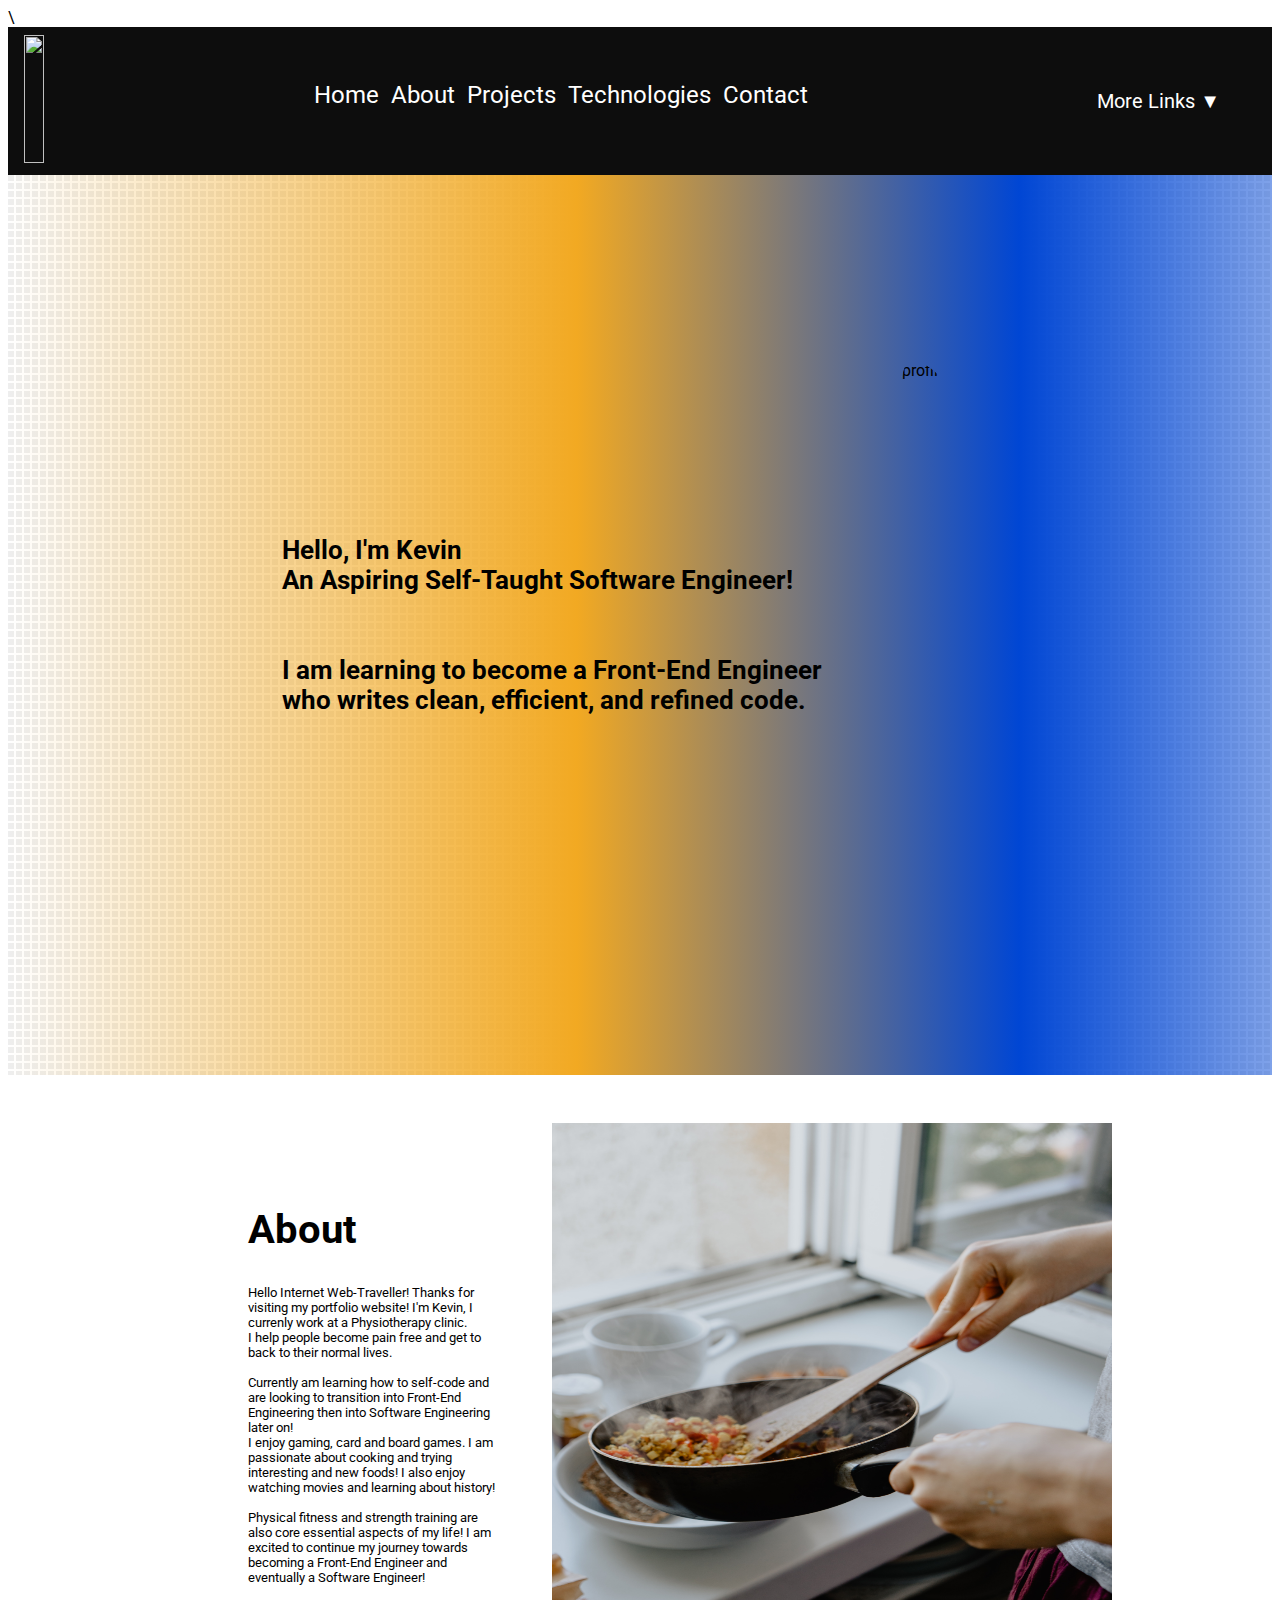
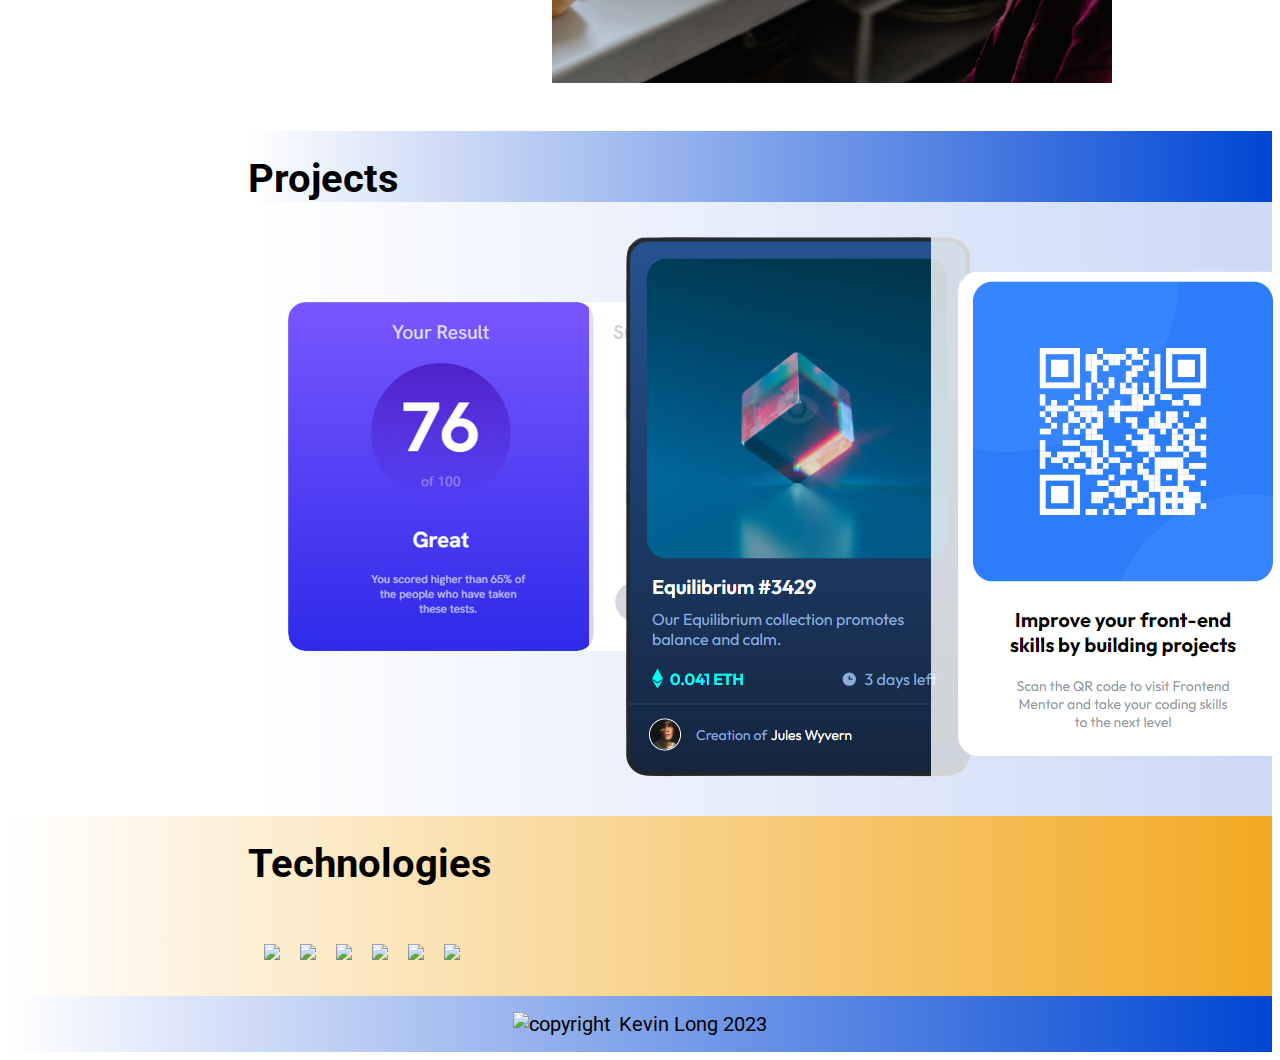
==== commit 2893a2b4: "Edited some info in the about section" ====
--- a/index.html
+++ b/index.html
@@ -4,8 +4,11 @@
             <meta charset="UTF-8" />
             <meta http-equiv="X-UA-Compatible" content="IE=edge" />
             <meta name="viewport" content="width=device-width, initial-scale=1.0" />
-            <link rel="stylesheet" type="text/css" href="/CSS Styling/Mainsite-styling.css"/> 
-            <!-- <link rel="stylesheet" type="text/css" href="/CSS Styling/Mainsite-styling.css"/> -->
+            <link rel="stylesheet" type="text/css" href="/CSS Styling/Mainsite-styling.css"/> \
+            <link rel="preconnect" href="https://fonts.googleapis.com">
+            <link rel="preconnect" href="https://fonts.gstatic.com" crossorigin>
+            <link href="https://fonts.googleapis.com/css2?family=Roboto:wght@400;500;700&display=swap" rel="stylesheet">
+            
         </head>
 
         <nav class ='nav-bar'>
@@ -19,7 +22,20 @@
                     <a class = 'nav-highlight' href = "#tech-page">Technologies</a>
                     <a class = 'nav-highlight' href = "/contact-info.html">Contact</a>
                 </div>
-                <div id ='blank'></div>
+                
+                <div class = 'dropdown'>
+                    <button class = 'drop-button' onclick = "dropFunction()">
+                        More Links &#9660
+                    </button>
+
+                    <div class = 'dropdown-content' id = 'myDropdown'>
+                        <a href = 'https://www.hopemarkham.ca/' target="_blank">Church</a>
+                        <a href = 'https://www.desiringgod.org/topics/the-gospel#what-is-the-gospel' target="_blank">The Gospel</a>
+                        <a href = '#'>Fitness Myths</a>
+
+                    </div>
+                </div>
+
             </div>
           
         </nav>
@@ -44,14 +60,14 @@
                     <h2 class = 'about-title'>About</h2>
                     <p>
                     Hello Internet Web-Traveller! Thanks for visiting my portfolio website! 
-                    I'm Kevin, I am a Kinesiologist who works at a Physiotherapy clinic. <br> I help people become pain free and get to back to their normal lives. 
-                    <br><br>I currently am learning how to self-code and are looking to transition into Front-End Engineering then into Software Engineering later on!<br>
-                    I enjoy gaming, card and board games (Yugioh and MTG). <br> Also I am passionate about cooking at a high level and trying interesting new foods!
-                    <br><br>Physical fitness and strength training are a core essential aspects of my life! I also enjoy watching movies and learning about history! 
-                    <br><br>
+                    I'm Kevin, I currenly work at a Physiotherapy clinic. <br> I help people become pain free and get to back to their normal lives. 
+                    <br><br> Currently am learning how to self-code and are looking to transition into Front-End Engineering then into Software Engineering later on!<br>
+                    I enjoy gaming, card and board games. I am passionate about cooking and trying interesting and new foods! I also enjoy watching movies and learning about history! 
+            
+                    <br><br>Physical fitness and strength training are also core essential aspects of my life! 
                     I am excited to continue my journey towards becoming a Front-End Engineer and eventually a Software Engineer!
                 </p>
-
+            
                 </div>
                 
                 
@@ -68,10 +84,18 @@
         <div class = 'projects' id='projects-page'>
             <h2>Projects</h2>
             <div class = 'projects-grid-container'>
-               
-                <div class = 'project-grid-item' id = 'results-summary-project'><a href = 'https://results-summary-component-pi-livid.vercel.app' target="_blank"><img src = '/Images/results-summary-project-image.png'></a></div>
-                <div class = 'project-grid-item'><a href = 'https://nft-preview-card-six-tau.vercel.app' target="_blank"><img src = '/Images/NFT-project-image.png'></a></div>
-                <div class = 'project-grid-item' id= 'QR'><a href = 'https://qr-code-theta-lyart.vercel.app' target="_blank"><img src = '/Images/QR-project-image.png'></a></div>
+                
+                <div class = 'project-grid-item' id = 'results-summary-project'>
+                    <a href = 'https://results-summary-component-pi-livid.vercel.app' target="_blank"><img src = '/Images/results-summary-project-image.png'></a>
+                </div>
+
+                <div class = 'project-grid-item'>
+                    <a href = 'https://nft-preview-card-six-tau.vercel.app' target="_blank"><img src = '/Images/NFT-project-image.png'></a>
+                </div>
+
+                <div class = 'project-grid-item' id= 'QR'>
+                    <a href = 'https://qr-code-theta-lyart.vercel.app' target="_blank"> <img src = '/Images/QR-project-image.png'></a>
+                </div>
                 <!-- <div class = 'project-grid-item' id = 'project-title'><a href = 'https://results-summary-component-pi-livid.vercel.app' target="_blank">Results Summary Page</a></div>
                 <div class = 'project-grid-item' id = 'project-title'><a href = 'https://nft-preview-card-six-tau.vercel.app' target="_blank">NFT Preview Card</a></div>
                 <div class = 'project-grid-item' id = 'project-title'><a href = 'https://qr-code-theta-lyart.vercel.app' target="_blank">QR Code</a></div> -->
@@ -99,9 +123,6 @@
 
         <!--Javascript Section-->
         
-
-        <script>
-
-        </script>
+        <script src = './script.js'></script>
         
     </body>
--- a/CSS Styling/Mainsite-styling.css
+++ b/CSS Styling/Mainsite-styling.css
@@ -1,3 +1,6 @@
+.main {
+    font-family: 'Roboto', sans-serif;
+}
 
 
 /* Navigation Bar Styling */
@@ -52,6 +55,73 @@
     color: gray;
     transition: opacity 0.15;
 }
+
+/* Drop Down Bar */
+
+.dropdown {
+    margin-right: 2rem;
+    display: flex;
+    align-items: center;
+    justify-content: center;
+    float:right;
+    overflow: hidden;
+    transition: background-color 0.15s
+}
+
+.drop-button {  
+  font-size: 1.25rem;
+  border: none;
+  outline: none;
+  color: white;
+  padding: 1.1rem 1.25rem;
+  background-color: inherit;
+  font-family: inherit; /* Important for vertical align on mobile phones */
+  margin: 0; /* Important for vertical align on mobile phones */
+  transition: background-color 0.15s
+}
+
+.dropdown:hover .drop-button {
+    background-color: #0046D4;
+    cursor: pointer;
+  }
+  
+  .dropdown-content {
+    margin-top: 12rem;
+    display: none;
+    position: absolute;
+    background-color: #f9f9f9;
+    min-width: 160px;
+    box-shadow: 0px 8px 16px 0px rgba(0,0,0,0.2);
+    z-index: 1;
+  }
+
+  .dropdown-content a {
+    font-size: 1.15rem;
+    float: none;
+    color: black;
+    padding: 12px 16px;
+    text-decoration: none;
+    display: block;
+    text-align: center;
+    margin: 0rem;
+  }
+
+/* Add a grey background color to dropdown links on hover */
+.dropdown-content a:hover {
+    background-color: #ddd;
+  }
+  
+  /* Show the dropdown menu on hover */
+.drop-button:hover .dropdown-content {
+    display: block;
+    cursor: pointer;
+  }
+
+.show {
+    display: block;
+  }
+
+
 /* Main Page Styling*/
 
 .main-page {
@@ -84,7 +154,7 @@
 
 .title-intro h1:hover {
     cursor: pointer;
-    animation: color-change 5s infinite;
+    animation: color-change 7s infinite;
     font-size: 2vw;
 }
 
@@ -110,7 +180,6 @@
     }
 
 
-
 }
 
 @media only screen and (max-width: 620px) {
@@ -124,6 +193,7 @@
     .cooking-image {
         height: 5rem;
         width: 5rem;
+        
     }
 
   }
@@ -174,8 +244,6 @@
     align-items: center;
     justify-content: left;
     flex-direction: row;
-  
-    
 
 }
     
@@ -200,7 +268,7 @@
     margin-top: 0rem;
     margin-bottom: 2rem;
     padding-top: 1rem;
-    font-size: 2rem;
+    font-size: 2.5rem;
     
 }
 
@@ -218,6 +286,7 @@
     display: flex;
     max-width: 100%;
     height: auto;
+    margin-right: 10rem;
    
 }
 
@@ -236,13 +305,13 @@
     margin-top: 0rem;
     margin-bottom: 0rem;
     padding-top: 1.5rem;
-    font-size: 2rem;
+    font-size: 2.5rem;
 }
 
 
 .projects-grid-container {
     display: grid;
-    grid-template-rows: repeat(auto-fit, minmax(320px, 1fr));
+    grid-template-columns: repeat(auto-fit, minmax(320px, 1fr));
     grid-area: auto;
 
   }
@@ -313,7 +382,7 @@
     padding-top: 1.5rem;
     padding-bottom: 1.5rem;
     margin-top: 0rem;
-    font-size: 2rem;
+    font-size: 2.5rem;
     
 }
 
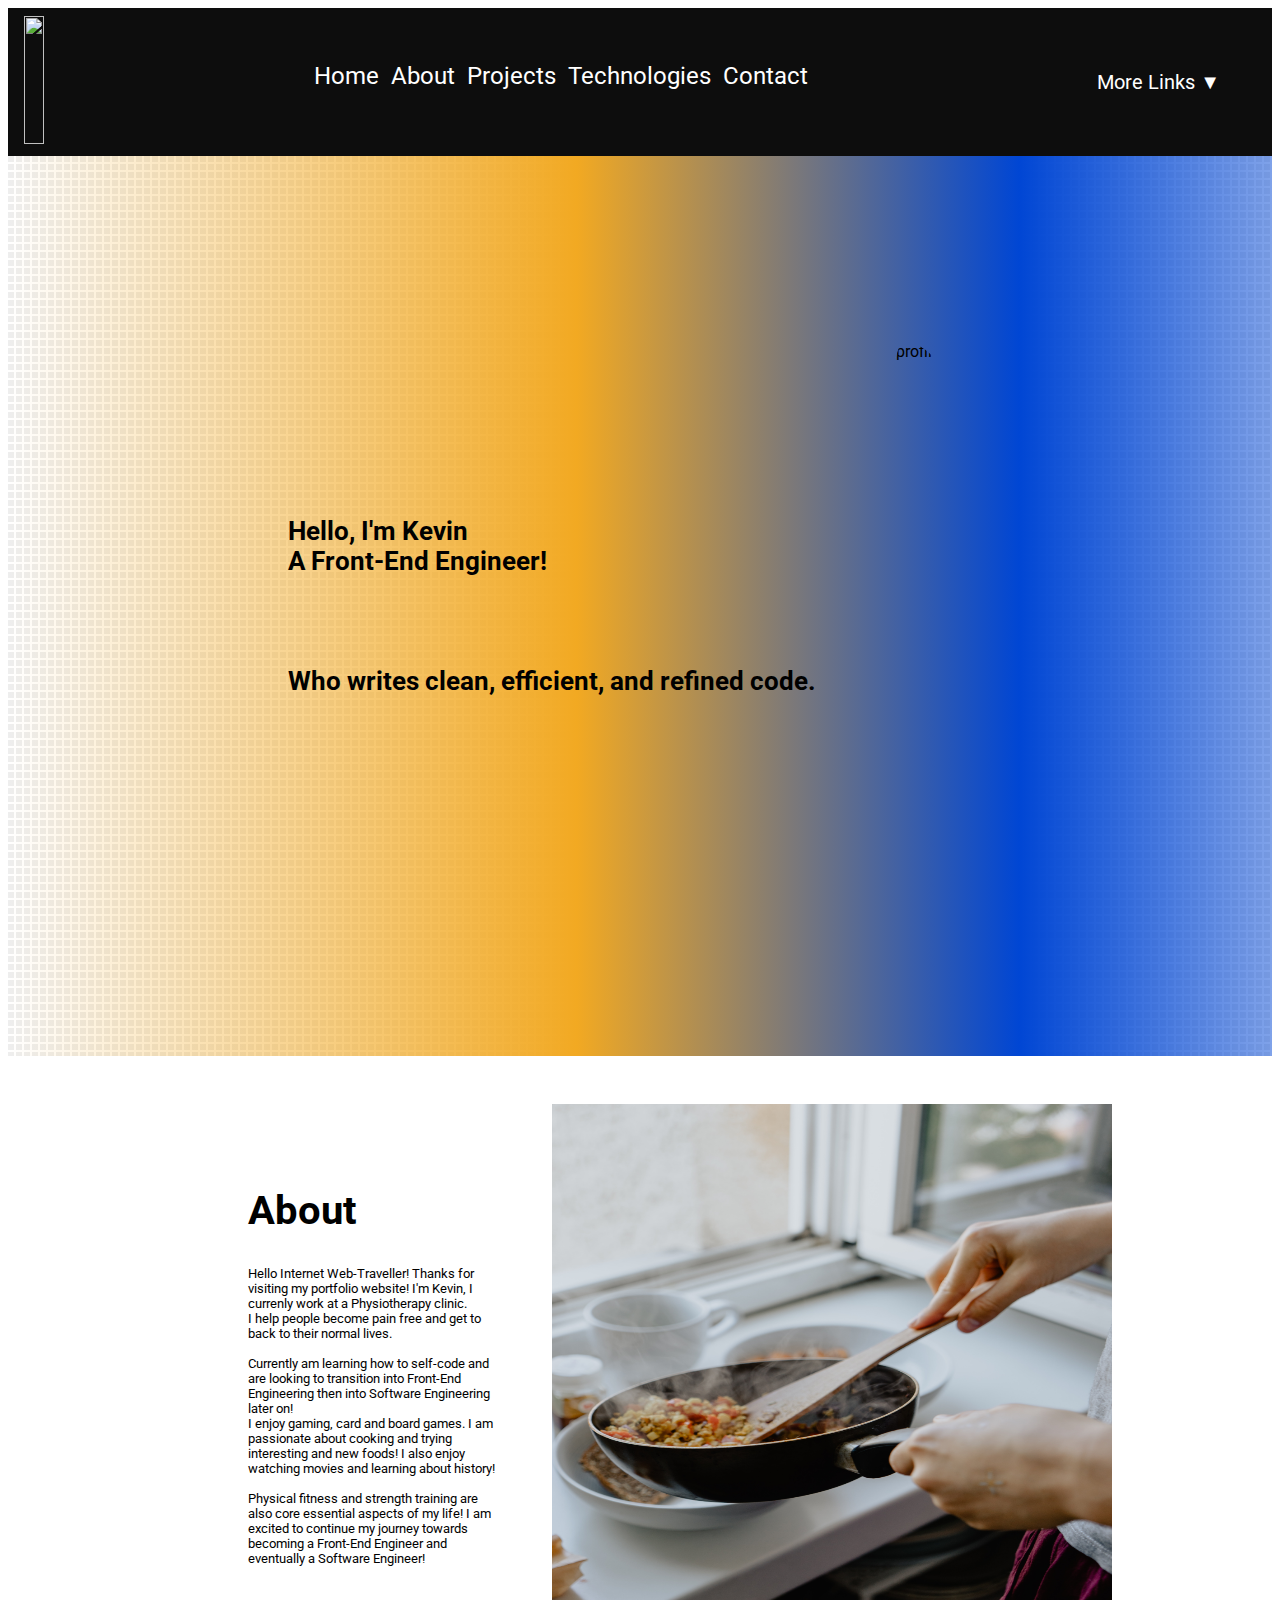
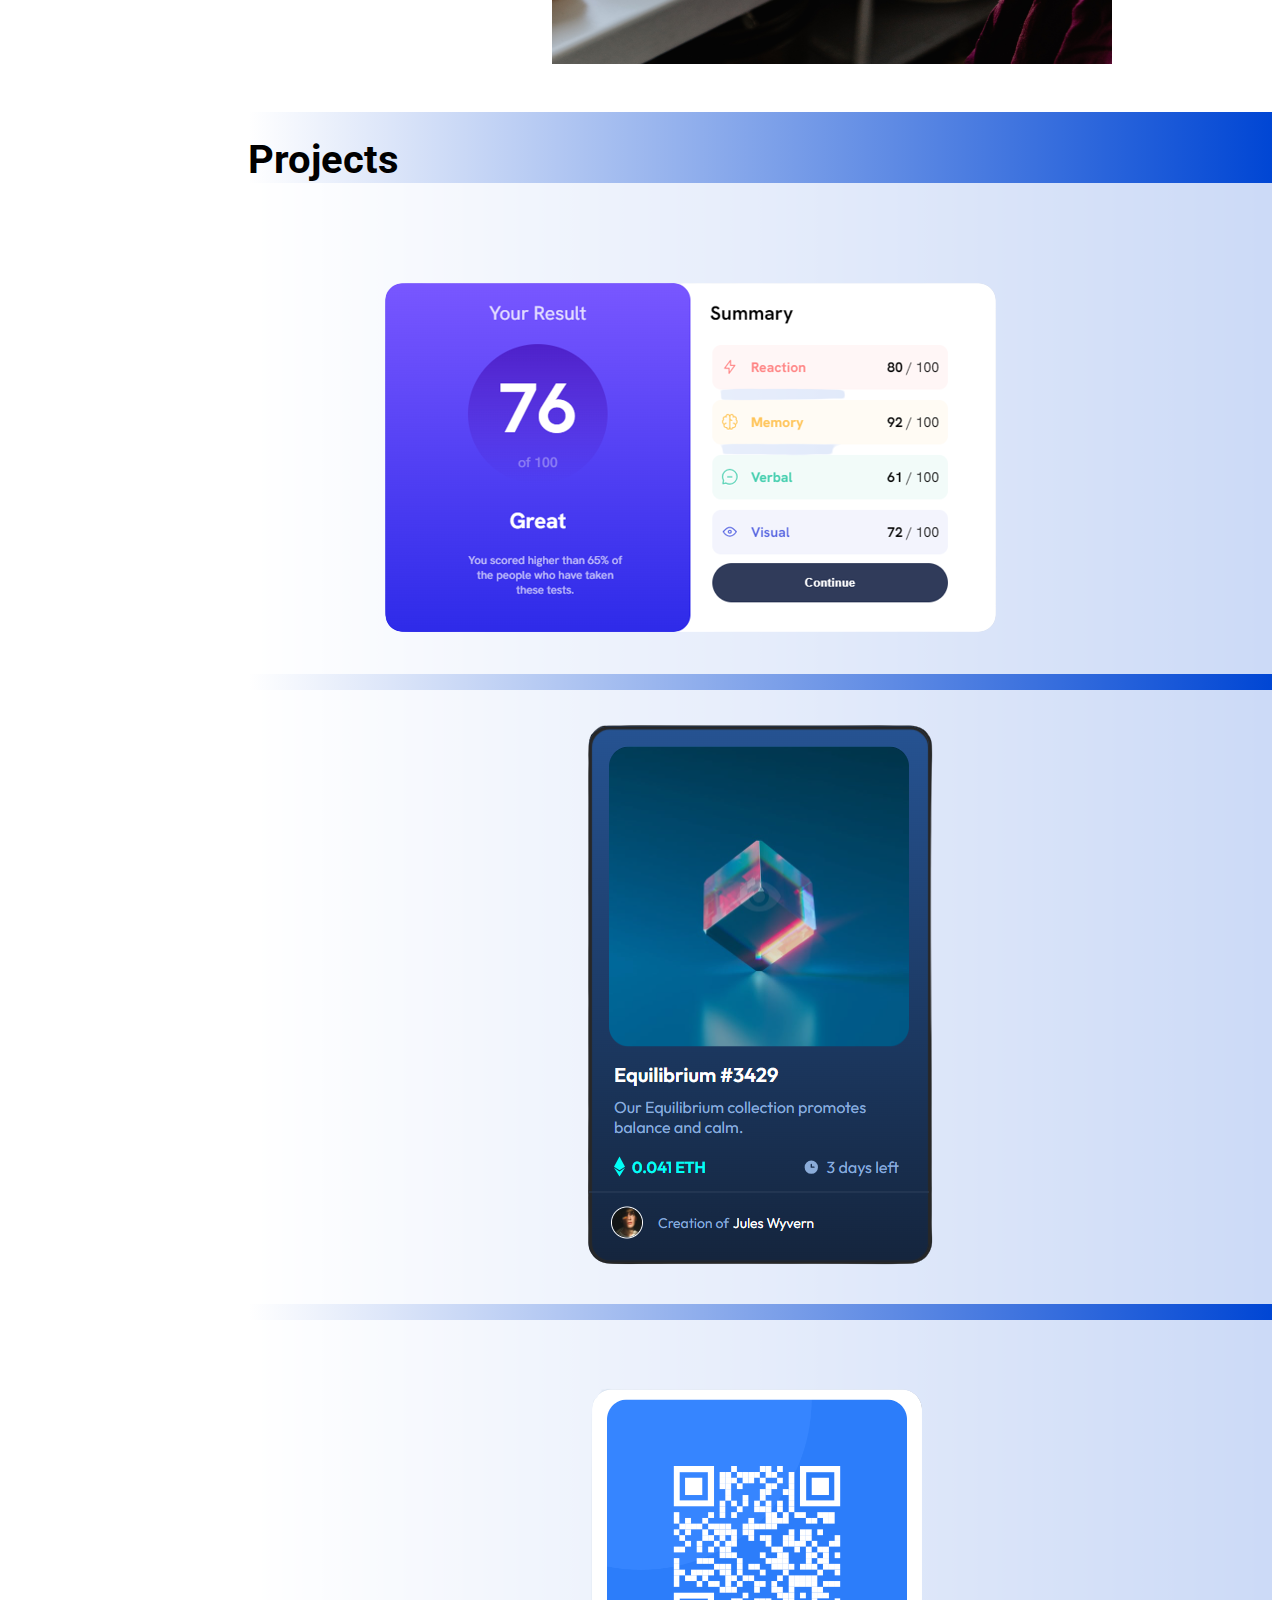
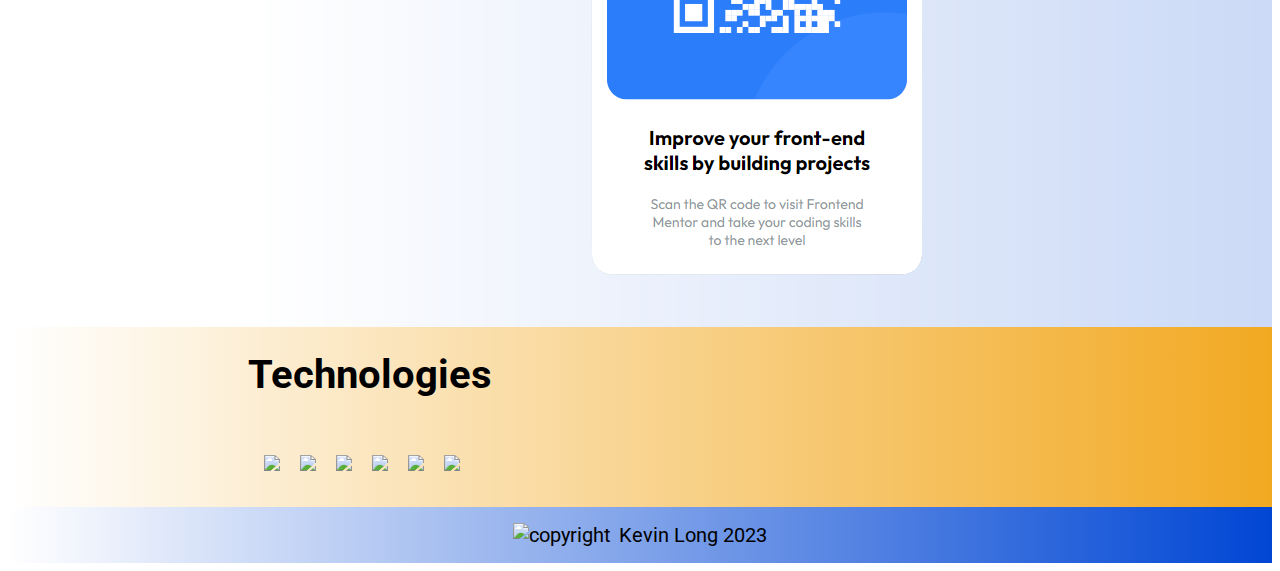
==== commit 3b41d07c: "Changed projects grid alignmen from columns to rows" ====
--- a/index.html
+++ b/index.html
@@ -4,7 +4,7 @@
             <meta charset="UTF-8" />
             <meta http-equiv="X-UA-Compatible" content="IE=edge" />
             <meta name="viewport" content="width=device-width, initial-scale=1.0" />
-            <link rel="stylesheet" type="text/css" href="/CSS Styling/Mainsite-styling.css"/> \
+            <link rel="stylesheet" type="text/css" href="/CSS Styling/Mainsite-styling.css"/> 
             <link rel="preconnect" href="https://fonts.googleapis.com">
             <link rel="preconnect" href="https://fonts.gstatic.com" crossorigin>
             <link href="https://fonts.googleapis.com/css2?family=Roboto:wght@400;500;700&display=swap" rel="stylesheet">
@@ -42,7 +42,7 @@
 
         <div class = 'main-page'>
             <div class = 'title-intro'>
-                <h1>Hello, I'm Kevin <br> An Aspiring Self-Taught Software Engineer! <br><br><br> I am learning to become a Front-End Engineer <br> who writes clean, efficient, and refined code.</h1>
+                <h1>Hello, I'm Kevin <br> A Front-End Engineer! <br><br><br><br> Who writes clean, efficient, and refined code.</h1>
             <div class = display-box>
 
             </div>
--- a/CSS Styling/Mainsite-styling.css
+++ b/CSS Styling/Mainsite-styling.css
@@ -1,3 +1,7 @@
+.html {
+    margin: 0rem;
+}
+
 .main {
     font-family: 'Roboto', sans-serif;
 }
@@ -311,12 +315,13 @@
 
 .projects-grid-container {
     display: grid;
-    grid-template-columns: repeat(auto-fit, minmax(320px, 1fr));
+    grid-template-rows: repeat(auto-fit, minmax(320px, 1fr));
     grid-area: auto;
-
-  }
-
-  .project-grid-item {
+    grid-gap: 1rem;
+
+  }
+
+.project-grid-item {
     background-color: rgba(255, 255, 255, 0.8);
     padding: 1.25rem;
     font-size: 2rem;
@@ -348,6 +353,7 @@
 
 #results-summary-project {
     padding-top: 5rem;
+    padding-right: 10rem;
 }
 
 
